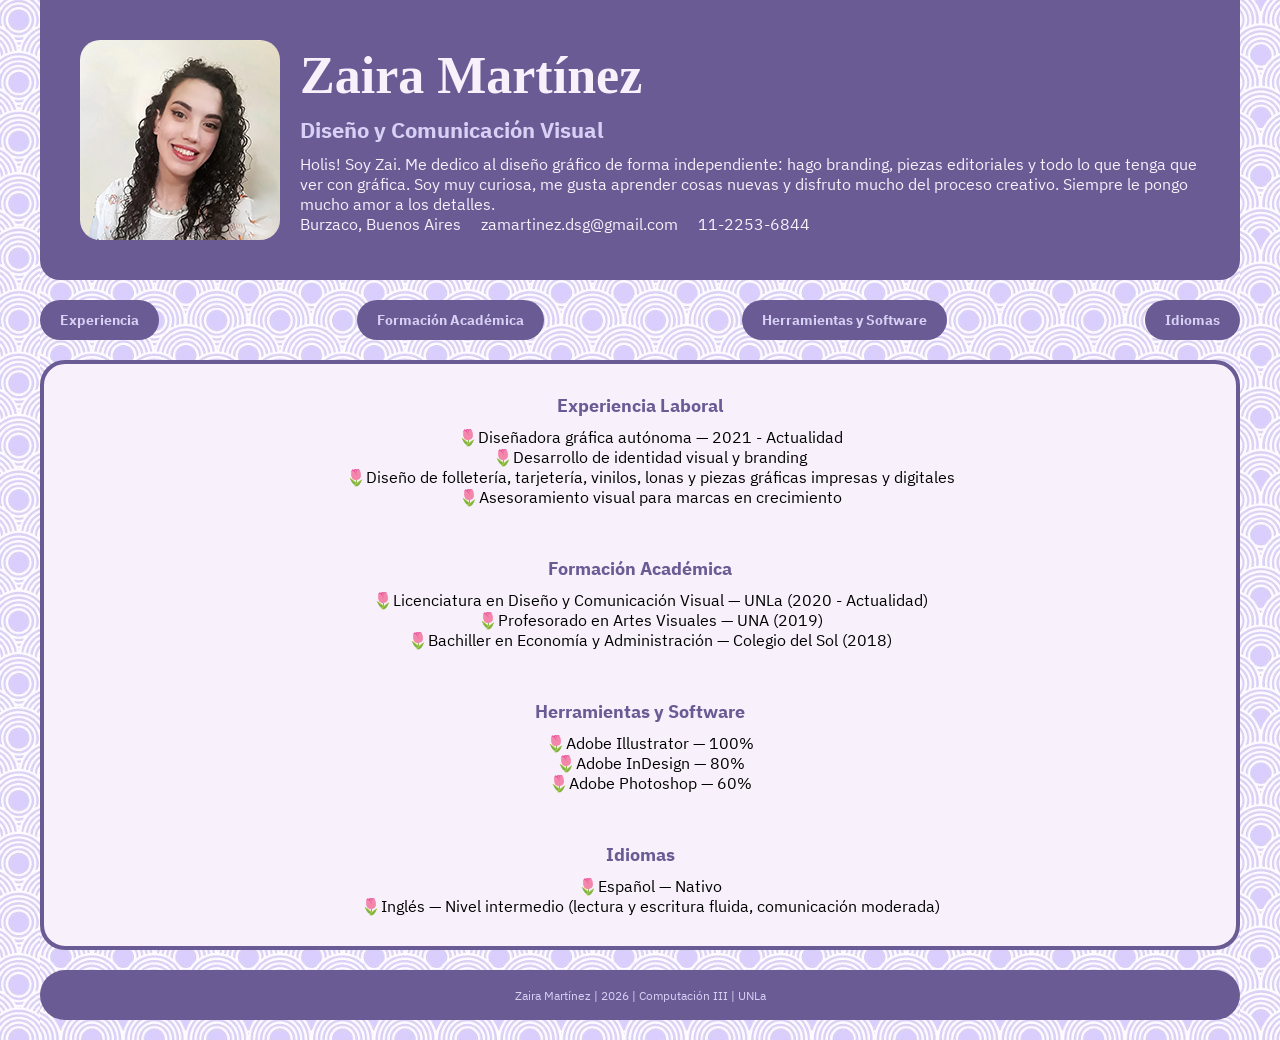
==== index.html @ 2a24c88d "agregué la hoja de estilos y usé flexbox" ====
<!DOCTYPE html>
<html>
    <head>
        <meta charset="utf-8"/>
        <title>Zaira Martínez</title>
        <link href="estilos.css" rel="stylesheet" type="text/css">
    </head>
    <body>
        <header id="cabecera">
            <img src="images/foto-perfil.jpg" alt="Foto de perfil de Zaira" width="200" height="200">
            <div class="info">
                <h1>Zaira Martínez</h1>
                <h2>Diseño y Comunicación Visual</h2>
                <p>Holis! Soy Zai. Me dedico al diseño gráfico de forma independiente: hago branding, piezas editoriales y todo lo que tenga que ver con gráfica. Soy muy curiosa, me gusta aprender cosas nuevas y disfruto mucho del proceso creativo. Siempre le pongo mucho amor a los detalles.</p>
                <ul class="contacto">
                    <li>Burzaco, Buenos Aires</li>
                    <li>zamartinez.dsg@gmail.com</li>
                    <li>11-2253-6844</li>
                </ul>
            </div>
        </header>

        <nav class="botonera">
            <ul>
                <li><a href="#experiencia">Experiencia</a></li>
                <li><a href="#formacion">Formación Académica</a></li>
                <li><a href="#software">Herramientas y Software</a></li>
                <li><a href="#idiomas">Idiomas</a></li>
            </ul>
        </nav>

        <main>
            <section class="principal">
                <section id="experiencia">
                    <h2>Experiencia Laboral</h2>
                    <ul>
                        <li>🌷Diseñadora gráfica autónoma — 2021 - Actualidad</li>
                        <li>🌷Desarrollo de identidad visual y branding</li>
                        <li>🌷Diseño de folletería, tarjetería, vinilos, lonas y piezas gráficas impresas y digitales</li>
                        <li>🌷Asesoramiento visual para marcas en crecimiento</li>
                    </ul>
                </section>
                <section id="formacion">
                    <h2>Formación Académica</h2>
                    <ul>
                        <li>🌷Licenciatura en Diseño y Comunicación Visual — UNLa (2020 - Actualidad)</li>
                        <li>🌷Profesorado en Artes Visuales — UNA (2019)</li>
                        <li>🌷Bachiller en Economía y Administración — Colegio del Sol (2018)</li>
                    </ul>
                </section>
                <section id="software">
                    <h2>Herramientas y Software</h2>
                    <ul>
                        <li>🌷Adobe Illustrator — 100%</li>
                        <li>🌷Adobe InDesign — 80%</li>
                        <li>🌷Adobe Photoshop — 60%</li>
                    </ul>
                </section>
                <section id="idiomas">
                    <h2>Idiomas</h2>
                    <ul>
                        <li>🌷Español — Nativo</li>
                        <li>🌷Inglés — Nivel intermedio (lectura y escritura fluida, comunicación moderada)</li>
                    </ul>
                </section>
            </section>
        </main>

        <footer>
            <h3>Zaira Martínez | 2026 | Computación III | UNLa</h3>
        </footer>
    </body>
</html>
---- estilos.css ----
/* CSS DOCUMENT */
@charset "UTF-8";
* {
    margin: 0px;
    box-sizing: border-box;
}

/* FUENTES */
/* aca tengo una duda de como poner las fuentes. deberia ponerlas asi como las puse? o tendria que hacerlo desde google fonts? */

@font-face {
    font-family: 'IBM Plex-Sans';
    src: url("fonts/IBMPlexSans-Regular.ttf");
    font-weight: 400;
}

@font-face {
    font-family: 'IBM Plex-Sans';
    src: url("fonts/IBMPlexSans-Bold.ttf");
    font-weight: 700;
}

@font-face {
    font-family: 'PlayfairDisplay';
    src: url("fonts/PlayfairDisplay-SemiBold.ttf");
    font-weight: 600;
}

/* FONDO */

body {
    background-color: #D8D0F5;
    background-image: url('images/fondo.jpg');
    background-size: auto;
    background-position: center;
    background-repeat: repeat;
    font-family: 'IBM Plex-Sans', sans-serif;
    display: flex;
    flex-direction: column;
    align-items: center;
}

#cabecera {
    width: 100%;
    max-width: 1200px;
    background-color: #6B5B95;
    color: #F8F0FA;
    display: flex;
    align-items: center;
    justify-content: center;
    gap: 20px;
    padding: 40px;
    border-radius: 0 0 20px 20px;
}

#cabecera img {
    border-radius: 20px;
}

.info h1 {
    font-family: 'PlayfairDisplay', serif;
    font-weight: 600;
    font-size: 52px;
    margin-bottom: 10px;
}

.info h2 {
    font-family: 'IBM Plex-Sans', sans-serif;
    font-weight: 700;
    color: #D8D0F5;
    font-size: 22px;
    margin-bottom: 10px;
}

.contacto {
    display: flex;
    flex-wrap: wrap;
    gap: 20px;
    margin: 0;
    padding-left: 0;
    list-style: none;
}

.contacto li {
    display: flex;
    align-items: center;
    gap: 8px;
    padding: 0;
    border-radius: 20px;
}

/* BOTONERA */

.botonera {
    width: 100%;
    max-width: 1200px;
    min-height: 80px;
    display: flex;
    align-items: center;
    justify-content: center;
}

.botonera ul {
    display: flex;
    align-items: center;
    justify-content: space-between;
    gap: 10px;
    width: 100%;
    list-style: none;
    padding: 0;
    margin: 0;
}

.botonera ul li a {
    display: flex;
    text-align: center;
    align-items: center;
    justify-content: center;
    width: 100%;
    max-width: 1200px;
    height: 40px;
    font-family: 'IBM Plex-Sans', sans-serif;
    font-weight: 700;
    font-size: 14px;
    border-radius: 25px;
    text-decoration: none;
    padding: 0 20px;
    background-color: #6B5B95;
    color: #D8D0F5;
}

/* CONTENIDO GENERAL */

main {
    display: flex;
    width: 100%;
    max-width: 1200px;
    justify-content: center;
}

.principal {
    width: 100%;
    max-width: 1200px;
    display: flex;
    flex-direction: column;
    gap: 30px;
    background-color: #F8F0FA;
    border: 4px solid #6B5B95;
    border-radius: 25px;
    overflow: hidden;
    padding: 20px;
    text-align: center;
}

.principal section {
    background-color: #F8F0FA;
    padding: 10px;
}

h2 {
    font-family: 'IBM Plex-Sans', sans-serif;
    font-weight: 700;
    color: #6B5B95;
    font-size: 18px;
    margin-bottom: 10px;
}

h3 {
    font-family: 'IBM Plex-Sans', sans-serif;
    font-weight: 400;
    color: #D8D0F5;
    font-size: 12px;
}

ul {
    padding-left: 20px;
    list-style: none;
}

/* PIE DE PAGINA */

footer {
    width: 100%;
    max-width: 1200px;
    min-height: 50px;
    background-color: #6B5B95;
    display: flex;
    align-items: center;
    justify-content: center;
    border-radius: 40px;
    margin-top: 20px;
    margin-bottom: 20px;
}
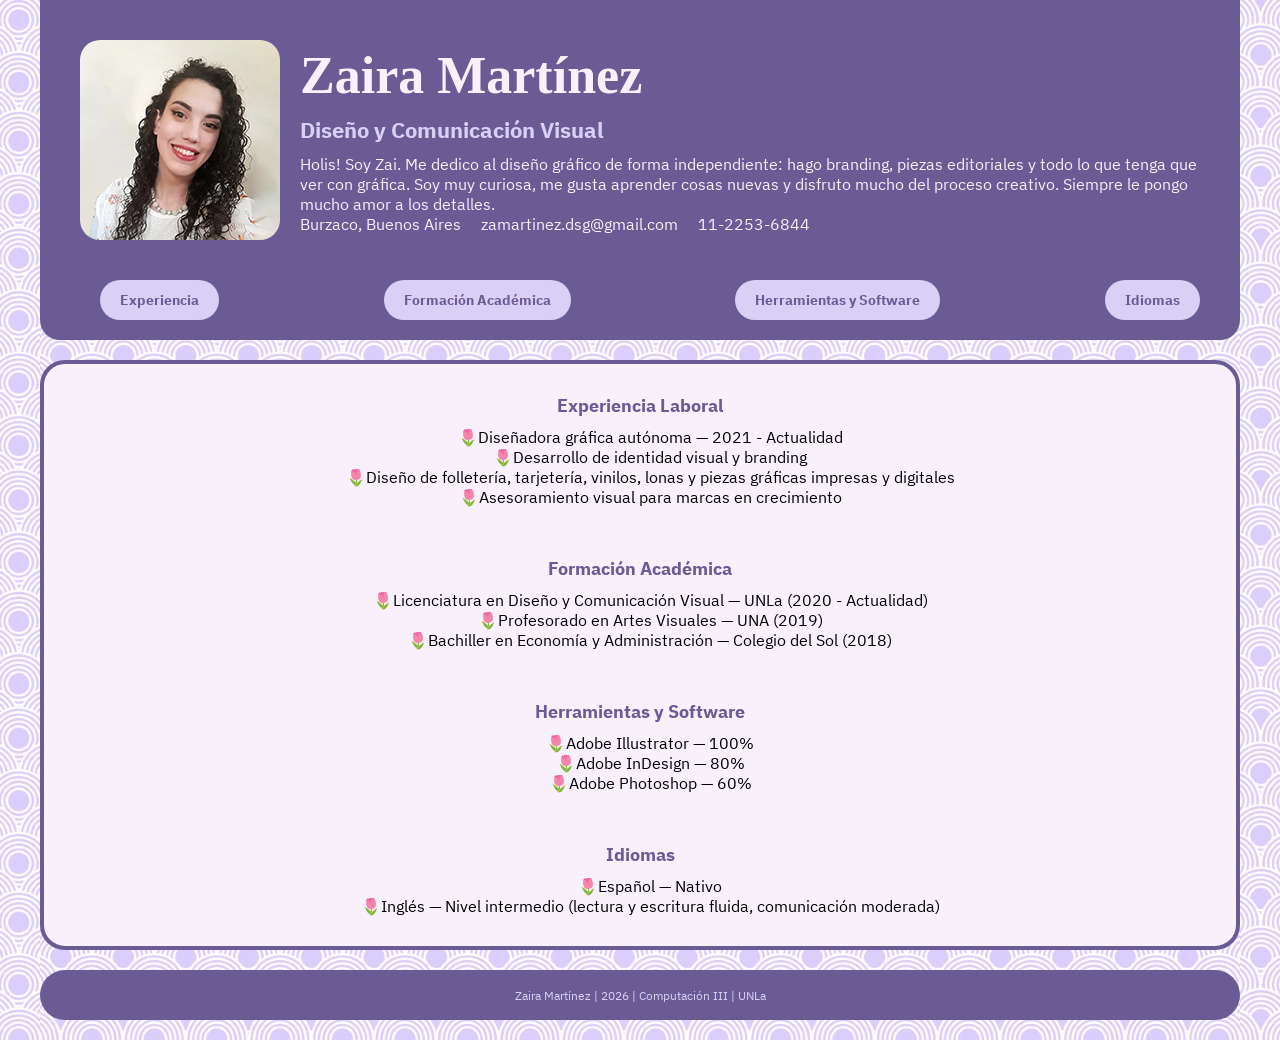
==== commit f5c4e652: "corregi en el html la posicion del nav (adentro del header) y cambie la semantizacion (section - art" ====
--- a/index.html
+++ b/index.html
@@ -17,9 +17,7 @@
                     <li>zamartinez.dsg@gmail.com</li>
                     <li>11-2253-6844</li>
                 </ul>
-            </div>
-        </header>
-
+            </div>      
         <nav class="botonera">
             <ul>
                 <li><a href="#experiencia">Experiencia</a></li>
@@ -28,10 +26,11 @@
                 <li><a href="#idiomas">Idiomas</a></li>
             </ul>
         </nav>
+        </header>
 
         <main>
             <section class="principal">
-                <section id="experiencia">
+                <article id="experiencia">
                     <h2>Experiencia Laboral</h2>
                     <ul>
                         <li>🌷Diseñadora gráfica autónoma — 2021 - Actualidad</li>
@@ -39,30 +38,30 @@
                         <li>🌷Diseño de folletería, tarjetería, vinilos, lonas y piezas gráficas impresas y digitales</li>
                         <li>🌷Asesoramiento visual para marcas en crecimiento</li>
                     </ul>
-                </section>
-                <section id="formacion">
+                </article>
+                <article id="formacion">
                     <h2>Formación Académica</h2>
                     <ul>
                         <li>🌷Licenciatura en Diseño y Comunicación Visual — UNLa (2020 - Actualidad)</li>
                         <li>🌷Profesorado en Artes Visuales — UNA (2019)</li>
                         <li>🌷Bachiller en Economía y Administración — Colegio del Sol (2018)</li>
                     </ul>
-                </section>
-                <section id="software">
+                </article>
+                <article id="software">
                     <h2>Herramientas y Software</h2>
                     <ul>
                         <li>🌷Adobe Illustrator — 100%</li>
                         <li>🌷Adobe InDesign — 80%</li>
                         <li>🌷Adobe Photoshop — 60%</li>
                     </ul>
-                </section>
-                <section id="idiomas">
+                </article>
+                <article id="idiomas">
                     <h2>Idiomas</h2>
                     <ul>
                         <li>🌷Español — Nativo</li>
                         <li>🌷Inglés — Nivel intermedio (lectura y escritura fluida, comunicación moderada)</li>
                     </ul>
-                </section>
+                </article>
             </section>
         </main>
 
--- a/estilos.css
+++ b/estilos.css
@@ -1,30 +1,33 @@
 /* CSS DOCUMENT */
+
 @charset "UTF-8";
 * {
     margin: 0px;
+    padding: 0px;
     box-sizing: border-box;
 }
 
+
 /* FUENTES */
-/* aca tengo una duda de como poner las fuentes. deberia ponerlas asi como las puse? o tendria que hacerlo desde google fonts? */
 
 @font-face {
     font-family: 'IBM Plex-Sans';
-    src: url("fonts/IBMPlexSans-Regular.ttf");
+    src: url("fonts/IBMPlexSans-Regular.ttf") format("truetype");
     font-weight: 400;
 }
 
 @font-face {
     font-family: 'IBM Plex-Sans';
-    src: url("fonts/IBMPlexSans-Bold.ttf");
+    src: url("fonts/IBMPlexSans-Bold.ttf") format("truetype");
     font-weight: 700;
 }
 
 @font-face {
     font-family: 'PlayfairDisplay';
-    src: url("fonts/PlayfairDisplay-SemiBold.ttf");
+    src: url("fonts/PlayfairDisplay-SemiBold.ttf") format("truetype");
     font-weight: 600;
 }
+
 
 /* FONDO */
 
@@ -46,15 +49,21 @@
     background-color: #6B5B95;
     color: #F8F0FA;
     display: flex;
+    flex-wrap: wrap;
     align-items: center;
     justify-content: center;
     gap: 20px;
-    padding: 40px;
+    padding: 40px 40px 10px 40px;
     border-radius: 0 0 20px 20px;
 }
 
 #cabecera img {
     border-radius: 20px;
+}
+
+.info {
+    flex: 1;
+    min-width: 280px;
 }
 
 .info h1 {
@@ -65,7 +74,6 @@
 }
 
 .info h2 {
-    font-family: 'IBM Plex-Sans', sans-serif;
     font-weight: 700;
     color: #D8D0F5;
     font-size: 22px;
@@ -76,28 +84,29 @@
     display: flex;
     flex-wrap: wrap;
     gap: 20px;
+    list-style: none;
+    width: 100%;
+    padding: 0;
     margin: 0;
-    padding-left: 0;
-    list-style: none;
+    /* aca tuve que volver a repetir padding: 0; margin: 0; porque sino toda la lista arrancaba con una pequena sangria, y no quedaba alineado a la izquierda como el parrafo anterior. no se si asi estara bien resuelto */
 }
 
 .contacto li {
     display: flex;
     align-items: center;
     gap: 8px;
-    padding: 0;
-    border-radius: 20px;
 }
+
 
 /* BOTONERA */
 
 .botonera {
-    width: 100%;
-    max-width: 1200px;
-    min-height: 80px;
+    flex-basis: 100%;
+    min-height: 60px;
     display: flex;
     align-items: center;
     justify-content: center;
+    margin-top: 10px;
 }
 
 .botonera ul {
@@ -107,27 +116,23 @@
     gap: 10px;
     width: 100%;
     list-style: none;
-    padding: 0;
-    margin: 0;
 }
 
 .botonera ul li a {
     display: flex;
-    text-align: center;
     align-items: center;
     justify-content: center;
     width: 100%;
-    max-width: 1200px;
     height: 40px;
-    font-family: 'IBM Plex-Sans', sans-serif;
     font-weight: 700;
     font-size: 14px;
     border-radius: 25px;
     text-decoration: none;
     padding: 0 20px;
-    background-color: #6B5B95;
-    color: #D8D0F5;
+    background-color: #D8D0F5;
+    color: #6B5B95;
 }
+
 
 /* CONTENIDO GENERAL */
 
@@ -136,6 +141,7 @@
     width: 100%;
     max-width: 1200px;
     justify-content: center;
+    margin-top: 20px;
 }
 
 .principal {
@@ -152,13 +158,12 @@
     text-align: center;
 }
 
-.principal section {
+.principal article {
     background-color: #F8F0FA;
     padding: 10px;
 }
 
 h2 {
-    font-family: 'IBM Plex-Sans', sans-serif;
     font-weight: 700;
     color: #6B5B95;
     font-size: 18px;
@@ -166,7 +171,6 @@
 }
 
 h3 {
-    font-family: 'IBM Plex-Sans', sans-serif;
     font-weight: 400;
     color: #D8D0F5;
     font-size: 12px;
@@ -176,6 +180,7 @@
     padding-left: 20px;
     list-style: none;
 }
+
 
 /* PIE DE PAGINA */
 
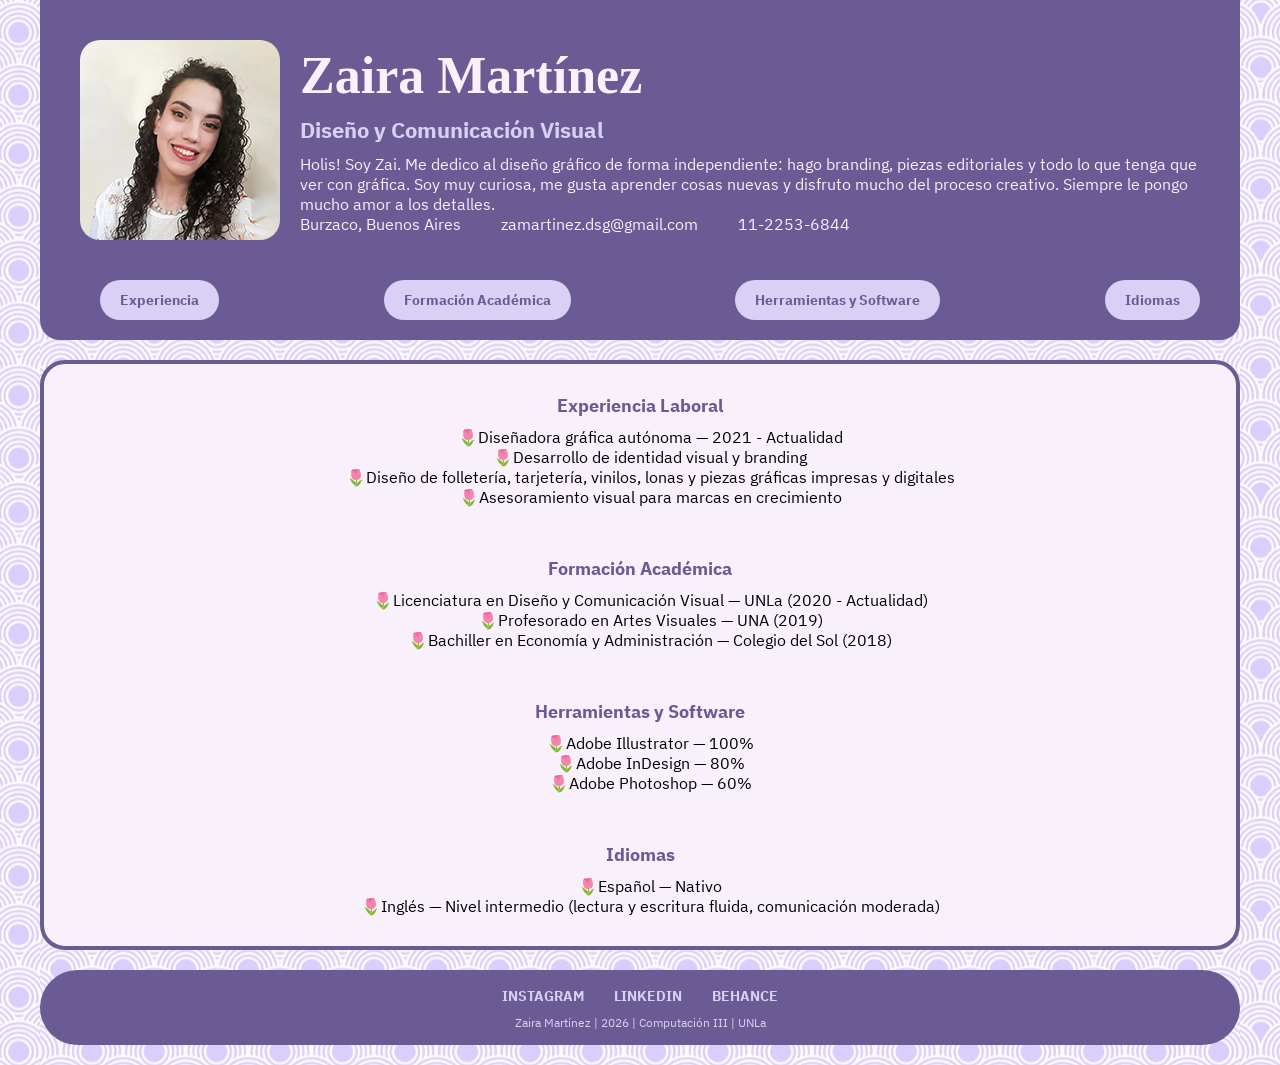
==== commit 5110680d: "agregue redes en el footer" ====
--- a/index.html
+++ b/index.html
@@ -66,6 +66,11 @@
         </main>
 
         <footer>
+            <ul class="redes">
+                <li><a href="https://www.instagram.com/zai.martz/" target="_blank">INSTAGRAM</a></li>
+                <li><a href="https://www.linkedin.com/in/zaira-martz" target="_blank">LINKEDIN</a></li>
+                <li><a href="https://www.behance.net/zairamartnez1" target="_blank">BEHANCE</a></li>
+            </ul>
             <h3>Zaira Martínez | 2026 | Computación III | UNLa</h3>
         </footer>
     </body>
--- a/estilos.css
+++ b/estilos.css
@@ -83,7 +83,7 @@
 .contacto {
     display: flex;
     flex-wrap: wrap;
-    gap: 20px;
+    gap: 40px;
     list-style: none;
     width: 100%;
     padding: 0;
@@ -187,12 +187,30 @@
 footer {
     width: 100%;
     max-width: 1200px;
-    min-height: 50px;
+    min-height: 8%;
     background-color: #6B5B95;
     display: flex;
-    align-items: center;
-    justify-content: center;
+    flex-direction: column;
+    align-items: center;
+    justify-content: center;
+    gap: 10px;
     border-radius: 40px;
     margin-top: 20px;
     margin-bottom: 20px;
+    padding: 15px 0;
+}
+
+footer .redes {
+    display: flex;
+    gap: 30px;
+    list-style: none;
+    margin: 0;
+    padding: 0;
+}
+
+footer .redes a {
+    text-decoration: none;
+    color: #D8D0F5;
+    font-weight: 700;
+    font-size: 14px;
 }
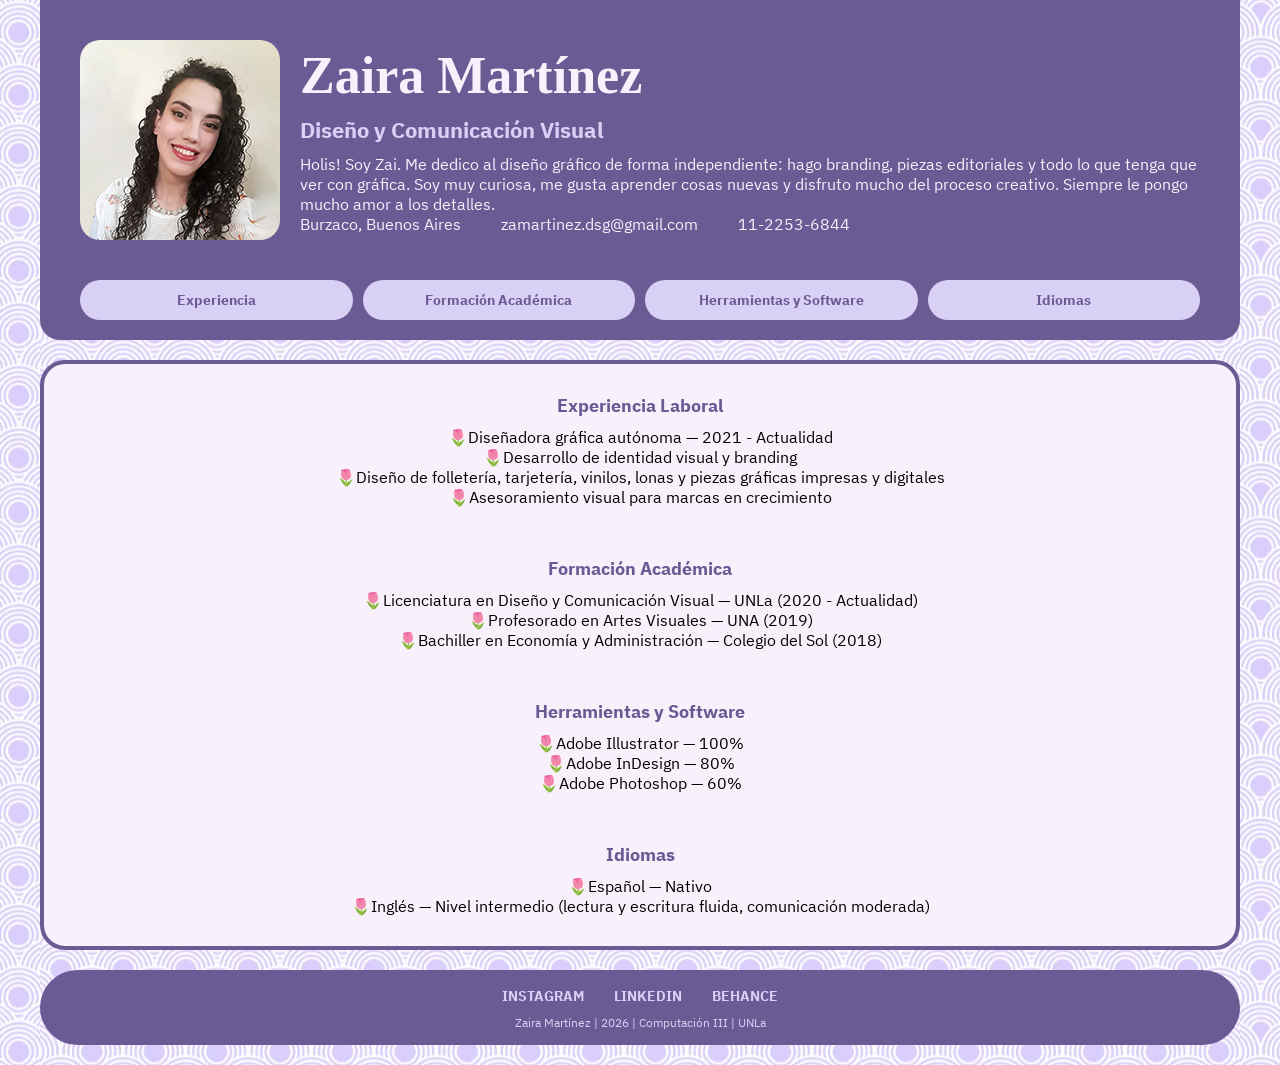
==== commit fdd1edc0: "corregí el padding, simplifiqué el nav, borré el color de fondo repetido y limpié el footer" ====
--- a/index.html
+++ b/index.html
@@ -19,12 +19,10 @@
                 </ul>
             </div>      
         <nav class="botonera">
-            <ul>
-                <li><a href="#experiencia">Experiencia</a></li>
-                <li><a href="#formacion">Formación Académica</a></li>
-                <li><a href="#software">Herramientas y Software</a></li>
-                <li><a href="#idiomas">Idiomas</a></li>
-            </ul>
+                <a href="#experiencia">Experiencia</a>
+                <a href="#formacion">Formación Académica</a>
+                <a href="#software">Herramientas y Software</a>
+                <a href="#idiomas">Idiomas</a>
         </nav>
         </header>
 
--- a/estilos.css
+++ b/estilos.css
@@ -86,9 +86,6 @@
     gap: 40px;
     list-style: none;
     width: 100%;
-    padding: 0;
-    margin: 0;
-    /* aca tuve que volver a repetir padding: 0; margin: 0; porque sino toda la lista arrancaba con una pequena sangria, y no quedaba alineado a la izquierda como el parrafo anterior. no se si asi estara bien resuelto */
 }
 
 .contacto li {
@@ -106,19 +103,12 @@
     display: flex;
     align-items: center;
     justify-content: center;
+    gap: 10px;
+    width: 100%;
     margin-top: 10px;
 }
 
-.botonera ul {
-    display: flex;
-    align-items: center;
-    justify-content: space-between;
-    gap: 10px;
-    width: 100%;
-    list-style: none;
-}
-
-.botonera ul li a {
+.botonera a {
     display: flex;
     align-items: center;
     justify-content: center;
@@ -128,7 +118,7 @@
     font-size: 14px;
     border-radius: 25px;
     text-decoration: none;
-    padding: 0 20px;
+    padding: 0px 20px;
     background-color: #D8D0F5;
     color: #6B5B95;
 }
@@ -159,7 +149,6 @@
 }
 
 .principal article {
-    background-color: #F8F0FA;
     padding: 10px;
 }
 
@@ -176,8 +165,7 @@
     font-size: 12px;
 }
 
-ul {
-    padding-left: 20px;
+.principal article ul {
     list-style: none;
 }
 
@@ -200,7 +188,7 @@
     padding: 15px 0;
 }
 
-footer .redes {
+.redes {
     display: flex;
     gap: 30px;
     list-style: none;
@@ -208,7 +196,7 @@
     padding: 0;
 }
 
-footer .redes a {
+.redes a {
     text-decoration: none;
     color: #D8D0F5;
     font-weight: 700;
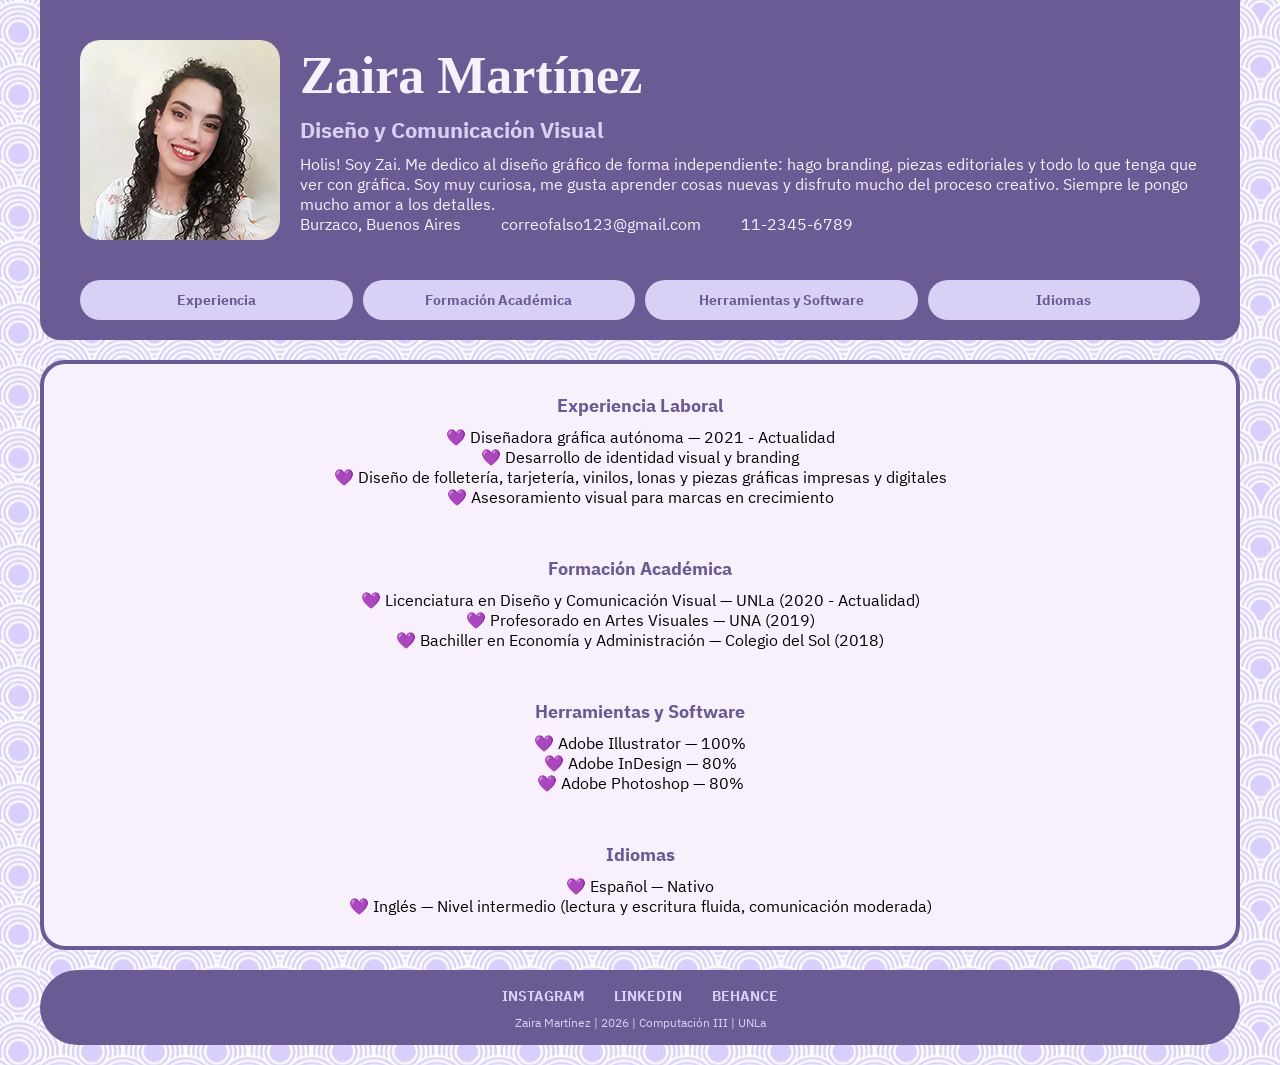
==== commit 1595ff91: "agregue el favicon" ====
--- a/index.html
+++ b/index.html
@@ -4,7 +4,9 @@
         <meta charset="utf-8"/>
         <title>Zaira Martínez</title>
         <link href="estilos.css" rel="stylesheet" type="text/css">
+        <link rel="icon" type="image/x-icon" href="images/iconiposa.ico">
     </head>
+
     <body>
         <header id="cabecera">
             <img src="images/foto-perfil.jpg" alt="Foto de perfil de Zaira" width="200" height="200">
@@ -14,8 +16,8 @@
                 <p>Holis! Soy Zai. Me dedico al diseño gráfico de forma independiente: hago branding, piezas editoriales y todo lo que tenga que ver con gráfica. Soy muy curiosa, me gusta aprender cosas nuevas y disfruto mucho del proceso creativo. Siempre le pongo mucho amor a los detalles.</p>
                 <ul class="contacto">
                     <li>Burzaco, Buenos Aires</li>
-                    <li>zamartinez.dsg@gmail.com</li>
-                    <li>11-2253-6844</li>
+                    <li>correofalso123@gmail.com</li>
+                    <li>11-2345-6789</li>
                 </ul>
             </div>      
         <nav class="botonera">
@@ -31,33 +33,33 @@
                 <article id="experiencia">
                     <h2>Experiencia Laboral</h2>
                     <ul>
-                        <li>🌷Diseñadora gráfica autónoma — 2021 - Actualidad</li>
-                        <li>🌷Desarrollo de identidad visual y branding</li>
-                        <li>🌷Diseño de folletería, tarjetería, vinilos, lonas y piezas gráficas impresas y digitales</li>
-                        <li>🌷Asesoramiento visual para marcas en crecimiento</li>
+                        <li>​💜 Diseñadora gráfica autónoma — 2021 - Actualidad</li>
+                        <li>​💜​​ Desarrollo de identidad visual y branding</li>
+                        <li>​💜 Diseño de folletería, tarjetería, vinilos, lonas y piezas gráficas impresas y digitales</li>
+                        <li>​💜 Asesoramiento visual para marcas en crecimiento</li>
                     </ul>
                 </article>
                 <article id="formacion">
                     <h2>Formación Académica</h2>
                     <ul>
-                        <li>🌷Licenciatura en Diseño y Comunicación Visual — UNLa (2020 - Actualidad)</li>
-                        <li>🌷Profesorado en Artes Visuales — UNA (2019)</li>
-                        <li>🌷Bachiller en Economía y Administración — Colegio del Sol (2018)</li>
+                        <li>​💜 Licenciatura en Diseño y Comunicación Visual — UNLa (2020 - Actualidad)</li>
+                        <li>​💜 Profesorado en Artes Visuales — UNA (2019)</li>
+                        <li>💜 Bachiller en Economía y Administración — Colegio del Sol (2018)</li>
                     </ul>
                 </article>
                 <article id="software">
                     <h2>Herramientas y Software</h2>
                     <ul>
-                        <li>🌷Adobe Illustrator — 100%</li>
-                        <li>🌷Adobe InDesign — 80%</li>
-                        <li>🌷Adobe Photoshop — 60%</li>
+                        <li>​💜​ Adobe Illustrator — 100%</li>
+                        <li>​💜​ Adobe InDesign — 80%</li>
+                        <li>​💜 Adobe Photoshop — 80%</li>
                     </ul>
                 </article>
                 <article id="idiomas">
                     <h2>Idiomas</h2>
                     <ul>
-                        <li>🌷Español — Nativo</li>
-                        <li>🌷Inglés — Nivel intermedio (lectura y escritura fluida, comunicación moderada)</li>
+                        <li>​💜​​ Español — Nativo</li>
+                        <li>​💜​ Inglés — Nivel intermedio (lectura y escritura fluida, comunicación moderada)</li>
                     </ul>
                 </article>
             </section>
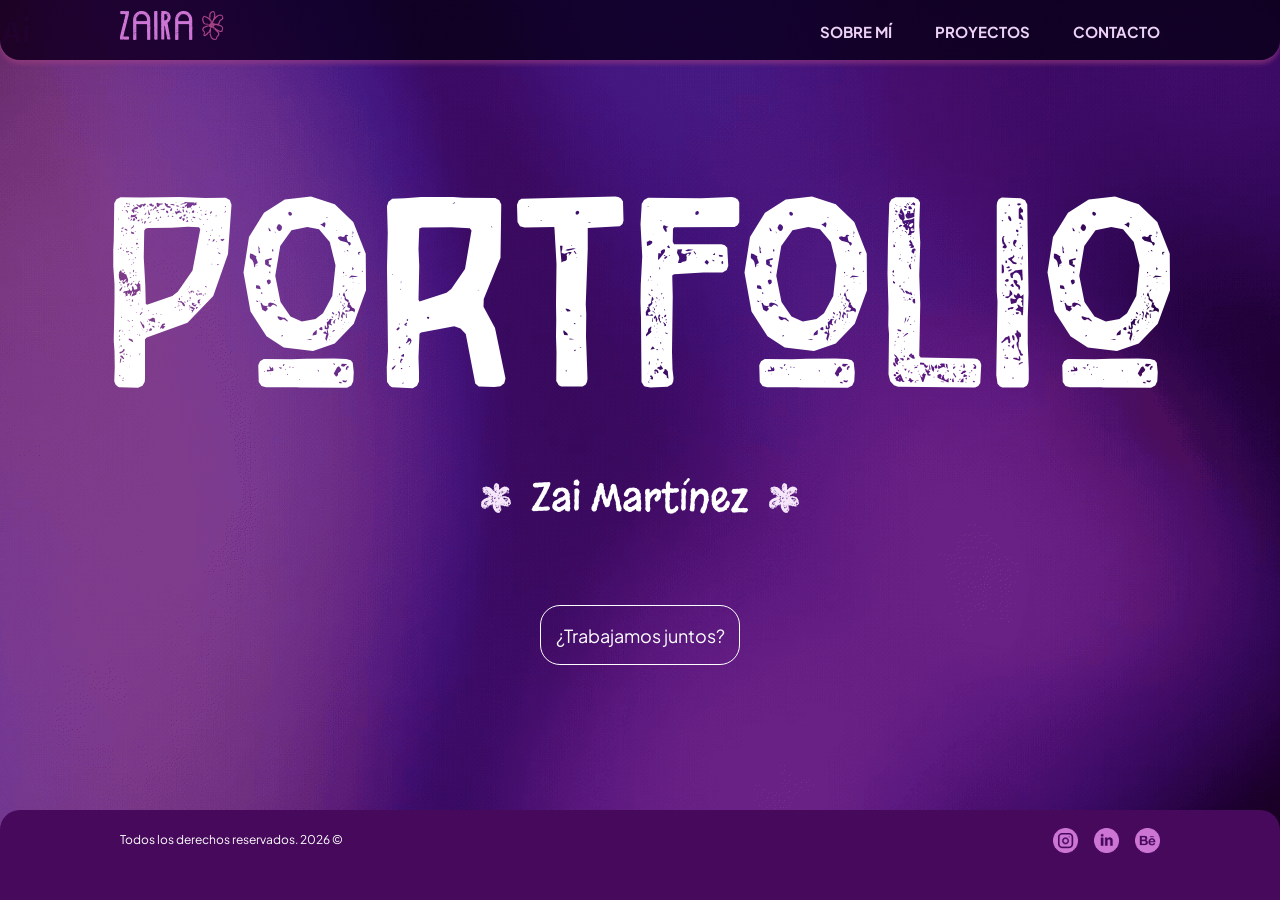
==== commit 98f4f362: "actualizacion de archivos para el tp3. pagina index y proyectos completada, pagina contacto incomple" ====
--- a/index.html
+++ b/index.html
@@ -2,76 +2,47 @@
 <html>
     <head>
         <meta charset="utf-8"/>
-        <title>Zaira Martínez</title>
+        <meta name="viewport" content="width=device-width, initial-scale=1.0">
+        <title>Zai Martínez</title>
         <link href="estilos.css" rel="stylesheet" type="text/css">
         <link rel="icon" type="image/x-icon" href="images/iconiposa.ico">
     </head>
 
     <body>
-        <header id="cabecera">
-            <img src="images/foto-perfil.jpg" alt="Foto de perfil de Zaira" width="200" height="200">
-            <div class="info">
-                <h1>Zaira Martínez</h1>
-                <h2>Diseño y Comunicación Visual</h2>
-                <p>Holis! Soy Zai. Me dedico al diseño gráfico de forma independiente: hago branding, piezas editoriales y todo lo que tenga que ver con gráfica. Soy muy curiosa, me gusta aprender cosas nuevas y disfruto mucho del proceso creativo. Siempre le pongo mucho amor a los detalles.</p>
-                <ul class="contacto">
-                    <li>Burzaco, Buenos Aires</li>
-                    <li>correofalso123@gmail.com</li>
-                    <li>11-2345-6789</li>
-                </ul>
-            </div>      
-        <nav class="botonera">
-                <a href="#experiencia">Experiencia</a>
-                <a href="#formacion">Formación Académica</a>
-                <a href="#software">Herramientas y Software</a>
-                <a href="#idiomas">Idiomas</a>
-        </nav>
+        <header>
+            <a href="index.html" class="logo"> <img src="images/logo-header.png" alt="Zaira"></a>
+
+             <nav>
+                <a href="sobre-mi.html">Sobre mí</a>
+                <a href="proyectos.html">Proyectos</a>
+                <a href="contacto.html">Contacto</a>
+            </nav>
         </header>
 
-        <main>
-            <section class="principal">
-                <article id="experiencia">
-                    <h2>Experiencia Laboral</h2>
-                    <ul>
-                        <li>​💜 Diseñadora gráfica autónoma — 2021 - Actualidad</li>
-                        <li>​💜​​ Desarrollo de identidad visual y branding</li>
-                        <li>​💜 Diseño de folletería, tarjetería, vinilos, lonas y piezas gráficas impresas y digitales</li>
-                        <li>​💜 Asesoramiento visual para marcas en crecimiento</li>
-                    </ul>
-                </article>
-                <article id="formacion">
-                    <h2>Formación Académica</h2>
-                    <ul>
-                        <li>​💜 Licenciatura en Diseño y Comunicación Visual — UNLa (2020 - Actualidad)</li>
-                        <li>​💜 Profesorado en Artes Visuales — UNA (2019)</li>
-                        <li>💜 Bachiller en Economía y Administración — Colegio del Sol (2018)</li>
-                    </ul>
-                </article>
-                <article id="software">
-                    <h2>Herramientas y Software</h2>
-                    <ul>
-                        <li>​💜​ Adobe Illustrator — 100%</li>
-                        <li>​💜​ Adobe InDesign — 80%</li>
-                        <li>​💜 Adobe Photoshop — 80%</li>
-                    </ul>
-                </article>
-                <article id="idiomas">
-                    <h2>Idiomas</h2>
-                    <ul>
-                        <li>​💜​​ Español — Nativo</li>
-                        <li>​💜​ Inglés — Nivel intermedio (lectura y escritura fluida, comunicación moderada)</li>
-                    </ul>
-                </article>
-            </section>
+        <main class="hero" id="inicio">
+            <h1>Portfolio</h1>
+            <h2>
+                <img src="images/flor.svg" alt="" class="flor-decorativa">
+                Zai Martínez
+                <img src="images/flor.svg" alt="" class="flor-decorativa">
+            </h2>
+            <a href="#contacto" class="boton">¿Trabajamos juntos?</a>
         </main>
 
-        <footer>
-            <ul class="redes">
-                <li><a href="https://www.instagram.com/zai.martz/" target="_blank">INSTAGRAM</a></li>
-                <li><a href="https://www.linkedin.com/in/zaira-martz" target="_blank">LINKEDIN</a></li>
-                <li><a href="https://www.behance.net/zairamartnez1" target="_blank">BEHANCE</a></li>
-            </ul>
-            <h3>Zaira Martínez | 2026 | Computación III | UNLa</h3>
-        </footer>
+    <footer class="footer">
+        <p class="copyright">Todos los derechos reservados. 2026 ©</p>
+        <div class="social-links">
+            <a href="https://www.instagram.com/zai.martz/" target="_blank" rel="noopener noreferrer" aria-label="Instagram">
+                <img src="images/instagram.png" alt="Instagram">
+            </a>
+            <a href="https://www.linkedin.com/in/zaira-martz" target="_blank" rel="noopener noreferrer" aria-label="LinkedIn">
+                <img src="images/linkedin.png" alt="LinkedIn">
+            </a>
+            <a href="https://www.behance.net/zairamartnez1" target="_blank" rel="noopener noreferrer" aria-label="Behance">
+                <img src="images/behance.png" alt="Behance">
+            </a>
+        </div>
+    </footer>
+
     </body>
 </html>
--- a/estilos.css
+++ b/estilos.css
@@ -1,204 +1,594 @@
-/* CSS DOCUMENT */
-
-@charset "UTF-8";
+/* FUENTES */
+
+@font-face {
+  font-family: "CS Lempo Stamp Demo";
+  src: url("fonts/CSLempo-Stamp-Regular.otf") format("opentype");
+  font-weight: normal;
+  font-style: normal;
+  font-display: swap;
+}
+
+@font-face {
+  font-family: "Margarine";
+  src: url("fonts/Margarine-Regular.ttf") format("truetype");
+  font-weight: normal;
+  font-style: normal;
+  font-display: swap;
+}
+
+@font-face {
+  font-family: "Plus Jakarta Sans";
+  src: url("fonts/PlusJakartaSans-Regular.ttf") format("truetype");
+  font-weight: 400;
+  font-style: normal;
+  font-display: swap;
+}
+
+@font-face {
+  font-family: "Plus Jakarta Sans";
+  src: url("fonts/PlusJakartaSans-Bold.ttf") format("truetype");
+  font-weight: 700;
+  font-style: normal;
+  font-display: swap;
+}
+
+/* GENERAL */
 * {
-    margin: 0px;
-    padding: 0px;
-    box-sizing: border-box;
-}
-
-
-/* FUENTES */
-
-@font-face {
-    font-family: 'IBM Plex-Sans';
-    src: url("fonts/IBMPlexSans-Regular.ttf") format("truetype");
-    font-weight: 400;
-}
-
-@font-face {
-    font-family: 'IBM Plex-Sans';
-    src: url("fonts/IBMPlexSans-Bold.ttf") format("truetype");
-    font-weight: 700;
-}
-
-@font-face {
-    font-family: 'PlayfairDisplay';
-    src: url("fonts/PlayfairDisplay-SemiBold.ttf") format("truetype");
-    font-weight: 600;
-}
-
-
-/* FONDO */
+  box-sizing: border-box;
+  margin: 0;
+  padding: 0;
+}
 
 body {
-    background-color: #D8D0F5;
-    background-image: url('images/fondo.jpg');
-    background-size: auto;
-    background-position: center;
-    background-repeat: repeat;
-    font-family: 'IBM Plex-Sans', sans-serif;
-    display: flex;
+  font-family: "Plus Jakarta Sans", sans-serif;
+  font-size: 20px;
+  line-height: 35px;
+  color: #ffffff;
+  background-color: #46095B;
+  background-image: url("images/background.gif");
+  background-size: cover;
+  background-position: center;
+  background-repeat: no-repeat;
+}
+
+a {
+  color: #ffffff;
+  text-decoration: none;
+}
+
+/* TIPOS */
+h1 {
+  font-family: "CS Lempo Stamp Demo", sans-serif;
+  font-weight: normal;
+  font-size: 250px;
+  line-height: 250px;
+  text-transform: uppercase;
+}
+
+h2 {
+  font-family: "Margarine", sans-serif;
+  font-weight: normal;
+  font-size: 40px;
+}
+
+h3 {
+  font-family: "Margarine", sans-serif;
+  font-weight: normal;
+  font-size: 24px;
+}
+
+h4 {
+  font-family: "Plus Jakarta Sans", sans-serif;
+  font-weight: 800;
+  font-size: 20px;
+  line-height: 35px;
+}
+
+p {
+  font-family: "Plus Jakarta Sans", sans-serif;
+  font-weight: 400;
+  font-size: 18px;
+  line-height: 35px;
+}
+
+/* HEADER GENERAL */
+
+header {
+  position: relative;
+  height: 60px;
+  padding: 0 120px;
+  display: flex;
+  justify-content: space-between;
+  align-items: center;
+  border-radius: 0 0 20px 20px;
+  box-shadow: 0 4px 4px rgba(167, 65, 132, 0.5);
+  overflow: hidden;
+}
+
+header::before {
+  content: '';
+  position: absolute;
+  top: 0;
+  left: 0;
+  width: 100%;
+  height: 100%;
+  background-color: #46095B;
+  mix-blend-mode: multiply;
+  z-index: 10;
+}
+
+header > * {
+  position: relative;
+  z-index: 20;
+}
+
+nav a {
+display: inline-block;
+  margin-left: 40px;
+  padding-bottom: 3px;
+  font-family: "Plus Jakarta Sans", sans-serif;
+  font-weight: 700;
+  font-size: 15px;
+  line-height: 20px;
+  letter-spacing: 10%;
+  text-transform: uppercase;
+  color: #ECD2F5;
+  text-decoration: none;
+  border-bottom: 3px solid transparent;
+  transition: border-color 0.3s ease;
+}
+
+nav a:hover {
+  border-bottom: 3px solid #A74184;
+}
+
+/* FOOTER GENERAL*/
+
+footer {
+  height: 60px;
+  padding: 0 120px;
+  display: flex;
+  justify-content: space-between;
+  align-items: center;
+  background-color: #46095B;
+  border-radius: 20px 20px 0 0;
+}
+
+footer p {
+  font-size: 12px;
+  line-height: 20px;
+}
+
+.social-links {
+  display: flex;
+  align-items: center;
+}
+
+.social-links a {
+  margin-left: 16px;
+  display: flex;
+  align-items: center;
+}
+
+.social-links img {
+  width: 25px;
+  height: 25px;
+  transition: transform 0.3s ease;
+}
+
+.social-links a:hover img {
+  transform: scale(1.3);
+}
+
+/* MAIN INDEX*/
+
+main {
+  min-height: 750px;
+  padding-top: 130px;
+  text-align: center;
+}
+
+main h2 {
+  margin-top: 40px;
+  display: flex;
+  justify-content: center;
+  align-items: center;
+  gap: 20px;
+}
+
+.flor-decorativa {
+  width: 30px;
+  height: 30px;
+}
+
+.boton {
+display: inline-flex;
+  justify-content: center;
+  align-items: center;
+  width: 200px;
+  height: 60px;
+  font-family: "Plus Jakarta Sans", sans-serif;
+  font-size: 18px;
+  color: #ffffff;
+  text-decoration: none;
+  margin-top: 90px;
+  border: 1px solid #ffffff;
+  border-radius: 20px;
+  background-color: transparent;
+}
+
+.boton:hover {
+  background-color: rgba(226, 53, 212, 0.3);
+  border-color: #F5E6FA;
+  color: #ffffff;
+}
+
+/* PROYECTOS */
+.pagina-proyectos main {
+  padding-top: 0;
+}
+            /* no puedo encontrar la forma de hacer que este header tenga el efecto de multiplicar que tiene el figma :( */
+.pagina-proyectos header {
+  position: sticky;
+  top: 0;
+  left: 0;
+  width: 100%;
+  z-index: 100;
+  height: 60px;
+  padding: 0 120px;
+  display: flex;
+  justify-content: space-between;
+  align-items: center;
+  border-radius: 0 0 20px 20px;
+  box-shadow: 0 4px 4px rgba(167, 65, 132, 0.5);
+  overflow: hidden;
+}
+
+.pagina-proyectos header::before {
+  content: '';
+  position: absolute;
+  top: 0;
+  left: 0;
+  width: 100%;
+  height: 100%;
+  background-color: #46095B;
+  mix-blend-mode: multiply;
+  z-index: 10;
+}
+
+.pagina-proyectos header > * {
+  position: relative;
+  z-index: 20;
+}
+
+/* banner */
+.pagina-proyectos .banner-proyectos {
+  position: relative;
+  display: grid;
+  grid-template-columns: 1fr;
+  width: 100%;
+  margin: 0;
+  padding: 0;
+  overflow: hidden;
+}
+
+.pagina-proyectos .banner-proyectos .img-banner {
+  grid-area: 1 / 1;
+  display: block;
+  width: 100%;
+  height: auto;
+  margin: 0;
+  padding: 0;
+  object-fit: cover;
+  z-index: 0;
+}
+
+.pagina-proyectos .banner-contenido {
+  grid-area: 1 / 1;
+  align-self: center;
+  justify-self: center;
+  position: relative;
+  z-index: 2;
+  width: 100%;
+  padding: 20px;
+  text-align: center;
+}
+
+.pagina-proyectos .banner-proyectos h2 {
+  margin: 0 0 15px;
+  display: block;
+  font-size: 40px;
+  color: #FFFFFF;
+}
+
+.pagina-proyectos .flores-separador {
+  display: flex;
+  flex-direction: column;
+  gap: 20px;
+  align-items: center;
+}
+
+.pagina-proyectos .flores-separador img {
+  width: 18px;
+  height: 18px;
+}
+
+/* seccion carruseles */
+.contenedor-proyectos {
+  background-color: #F5E6FA; 
+  padding: 60px 40px;
+}
+
+.grid-proyectos {
+  max-width: 1200px;
+  margin: 0 auto;
+  display: grid;
+  grid-template-columns: repeat(2, 1fr); 
+  gap: 50px 40px; 
+}
+
+/* carruseles */
+.card-proyecto {
+  display: flex;
+  flex-direction: column;
+  text-align: left;
+}
+
+.carrusel-img {
+  position: relative;
+  width: 100%;
+  height: 350px;
+  border-radius: 115px 20px 20px 20px;
+  overflow: hidden;
+  margin-bottom: 20px;
+}
+
+.carrusel-track {
+  display: flex;
+  width: 100%;
+  height: 100%;
+  transition: transform 0.4s ease-in-out;
+}
+
+.carrusel-item {
+  min-width: 100%;
+  width: 100%;
+  height: 100%;
+  object-fit: cover;
+  display: block;
+}
+
+.carrusel-img .arrow {
+  position: absolute;
+  top: 50%;
+  transform: translateY(-50%);
+  width: 30px;
+  height: 30px;
+  border-radius: 50%;
+  background-color: rgba(255, 255, 255, 0.8);
+  border: none;
+  cursor: pointer;
+  display: flex;
+  align-items: center;
+  justify-content: center;
+  z-index: 10;
+  transition: transform 0.2s ease, background-color 0.2s ease;
+}
+
+.carrusel-img .arrow:hover {
+  background-color: #FFFFFF;
+  transform: translateY(-50%) scale(1.1);
+}
+
+.carrusel-img .arrow.left {
+  left: 15px;
+}
+
+.carrusel-img .arrow.right {
+  right: 15px;
+}
+
+.card-proyecto h3 {
+  font-size: 20px;
+  margin-bottom: 5px;
+}
+
+.card-proyecto h3 a,
+.card-proyecto h3 a:link,
+.card-proyecto h3 a:visited {
+  color: #46095B;
+  text-decoration: none;
+  transition: color 0.3s ease;
+  display: inline-block;
+}
+
+.card-proyecto h3 a:hover {
+  color: #CC75D4;
+}
+
+.card-proyecto .categoria {
+  font-size: 14px;
+  color: #A74184;
+  margin-bottom: 10px;
+  font-weight: 800;
+}
+
+.card-proyecto .descripcion {
+  font-size: 14px;
+  color: #46095B;
+  line-height: 1.4;
+}
+
+/* CONTACTO */
+/* --- PÁGINA DE CONTACTO --- */
+body.pagina-contacto {
+  background-color: #F5E6FA;
+  margin: 0;
+}
+
+.contacto-main {
+  display: flex;
+  justify-content: center;
+  align-items: stretch;
+  gap: 40px;
+  width: 100%;
+  max-width: 1200px;
+  margin: 0 auto;
+  padding: 60px 40px;
+  min-height: calc(100vh - 140px);
+  box-sizing: border-box;
+}
+
+/* --- SECCIÓN: VIDEO --- */
+.contacto-video-box {
+  position: absolute; 
+  top: 0;
+  left: 0;
+  width: 724px;
+  height: 1080px;
+  max-height: 100%;   
+  overflow: hidden;
+  display: flex;
+  align-items: center;
+  padding: 60px;
+  box-sizing: border-box;
+  z-index: 1;
+}
+
+.contacto-video-box .video-contacto {
+  position: absolute;
+  top: 0;
+  left: 0;
+  width: 100%;
+  height: 100%;
+  object-fit: cover;
+  z-index: 0;
+}
+
+.contacto-video-box::before {
+  content: '';
+  position: absolute;
+  top: 0;
+  left: 0;
+  width: 100%;
+  height: 100%;
+  background-color: #46095B;
+  mix-blend-mode: multiply;
+  z-index: 1;
+}
+
+.contacto-texto-overlay {
+  position: relative;
+  z-index: 2;
+  color: #FFFFFF;
+}
+
+.contacto-texto-overlay h2 {
+  font-size: 40px;
+  margin: 0 0 15px 0;
+}
+
+.contacto-texto-overlay p {
+  font-size: 16px;
+  line-height: 1.5;
+  margin: 0;
+  max-width: 320px;
+}
+
+/* --- SECCIÓN 2: FORMULARIO --- */
+.contacto-form-box {
+  width: 50%;
+  background-color: #E9C4EF;
+  border-radius: 115px 20px 20px 20px;
+  padding: 50px;
+  box-sizing: border-box;
+  box-shadow: 0 4px 20px rgba(70, 9, 91, 0.08);
+}
+
+.contacto-form-box h3 {
+  color: #46095B;
+  font-size: 20px;
+  margin-top: 0;
+  margin-bottom: 30px;
+}
+
+.form-grid {
+  display: grid;
+  grid-template-columns: 1fr 1fr;
+  gap: 20px;
+}
+
+.form-group.full-width {
+  grid-column: span 2;
+}
+
+.form-group input,
+.form-group textarea {
+  width: 100%;
+  padding: 16px 20px;
+  border: none;
+  border-radius: 20px;
+  background-color: #FFFFFF;
+  color: #46095B;
+  font-size: 14px;
+  outline: none;
+  box-sizing: border-box;
+}
+
+.form-group input::placeholder,
+.form-group textarea::placeholder {
+  color: #9C7BA4;
+}
+
+.form-footer {
+  display: flex;
+  justify-content: space-between;
+  align-items: center;
+  margin-top: 30px;
+}
+
+.campos-obligatorios {
+  font-size: 12px;
+  color: #46095B;
+  margin: 0;
+}
+
+.btn-enviar {
+  background-color: transparent;
+  border: 2px solid #46095B;
+  color: #46095B;
+  padding: 12px 35px;
+  border-radius: 20px;
+  font-weight: bold;
+  font-size: 14px;
+  cursor: pointer;
+  transition: all 0.3s ease;
+}
+
+.btn-enviar:hover {
+  background-color: #46095B;
+  color: #FFFFFF;
+}
+
+/* --- RESPONSIVE --- */
+@media (max-width: 900px) {
+  .contacto-main {
     flex-direction: column;
-    align-items: center;
-}
-
-#cabecera {
+    padding: 30px 20px;
+  }
+  .contacto-video-box,
+  .contacto-form-box {
     width: 100%;
-    max-width: 1200px;
-    background-color: #6B5B95;
-    color: #F8F0FA;
-    display: flex;
-    flex-wrap: wrap;
-    align-items: center;
-    justify-content: center;
-    gap: 20px;
-    padding: 40px 40px 10px 40px;
-    border-radius: 0 0 20px 20px;
-}
-
-#cabecera img {
-    border-radius: 20px;
-}
-
-.info {
-    flex: 1;
-    min-width: 280px;
-}
-
-.info h1 {
-    font-family: 'PlayfairDisplay', serif;
-    font-weight: 600;
-    font-size: 52px;
-    margin-bottom: 10px;
-}
-
-.info h2 {
-    font-weight: 700;
-    color: #D8D0F5;
-    font-size: 22px;
-    margin-bottom: 10px;
-}
-
-.contacto {
-    display: flex;
-    flex-wrap: wrap;
-    gap: 40px;
-    list-style: none;
-    width: 100%;
-}
-
-.contacto li {
-    display: flex;
-    align-items: center;
-    gap: 8px;
-}
-
-
-/* BOTONERA */
-
-.botonera {
-    flex-basis: 100%;
-    min-height: 60px;
-    display: flex;
-    align-items: center;
-    justify-content: center;
-    gap: 10px;
-    width: 100%;
-    margin-top: 10px;
-}
-
-.botonera a {
-    display: flex;
-    align-items: center;
-    justify-content: center;
-    width: 100%;
-    height: 40px;
-    font-weight: 700;
-    font-size: 14px;
-    border-radius: 25px;
-    text-decoration: none;
-    padding: 0px 20px;
-    background-color: #D8D0F5;
-    color: #6B5B95;
-}
-
-
-/* CONTENIDO GENERAL */
-
-main {
-    display: flex;
-    width: 100%;
-    max-width: 1200px;
-    justify-content: center;
-    margin-top: 20px;
-}
-
-.principal {
-    width: 100%;
-    max-width: 1200px;
-    display: flex;
-    flex-direction: column;
-    gap: 30px;
-    background-color: #F8F0FA;
-    border: 4px solid #6B5B95;
-    border-radius: 25px;
-    overflow: hidden;
-    padding: 20px;
-    text-align: center;
-}
-
-.principal article {
-    padding: 10px;
-}
-
-h2 {
-    font-weight: 700;
-    color: #6B5B95;
-    font-size: 18px;
-    margin-bottom: 10px;
-}
-
-h3 {
-    font-weight: 400;
-    color: #D8D0F5;
-    font-size: 12px;
-}
-
-.principal article ul {
-    list-style: none;
-}
-
-
-/* PIE DE PAGINA */
-
-footer {
-    width: 100%;
-    max-width: 1200px;
-    min-height: 8%;
-    background-color: #6B5B95;
-    display: flex;
-    flex-direction: column;
-    align-items: center;
-    justify-content: center;
-    gap: 10px;
-    border-radius: 40px;
-    margin-top: 20px;
-    margin-bottom: 20px;
-    padding: 15px 0;
-}
-
-.redes {
-    display: flex;
-    gap: 30px;
-    list-style: none;
-    margin: 0;
-    padding: 0;
-}
-
-.redes a {
-    text-decoration: none;
-    color: #D8D0F5;
-    font-weight: 700;
-    font-size: 14px;
+    height: auto;
+    min-height: 400px;
+  }
+}
+
+
+
+
+@media (max-width: 768px) {
+  .grid-proyectos {
+    grid-template-columns: 1fr;
+  }
 }
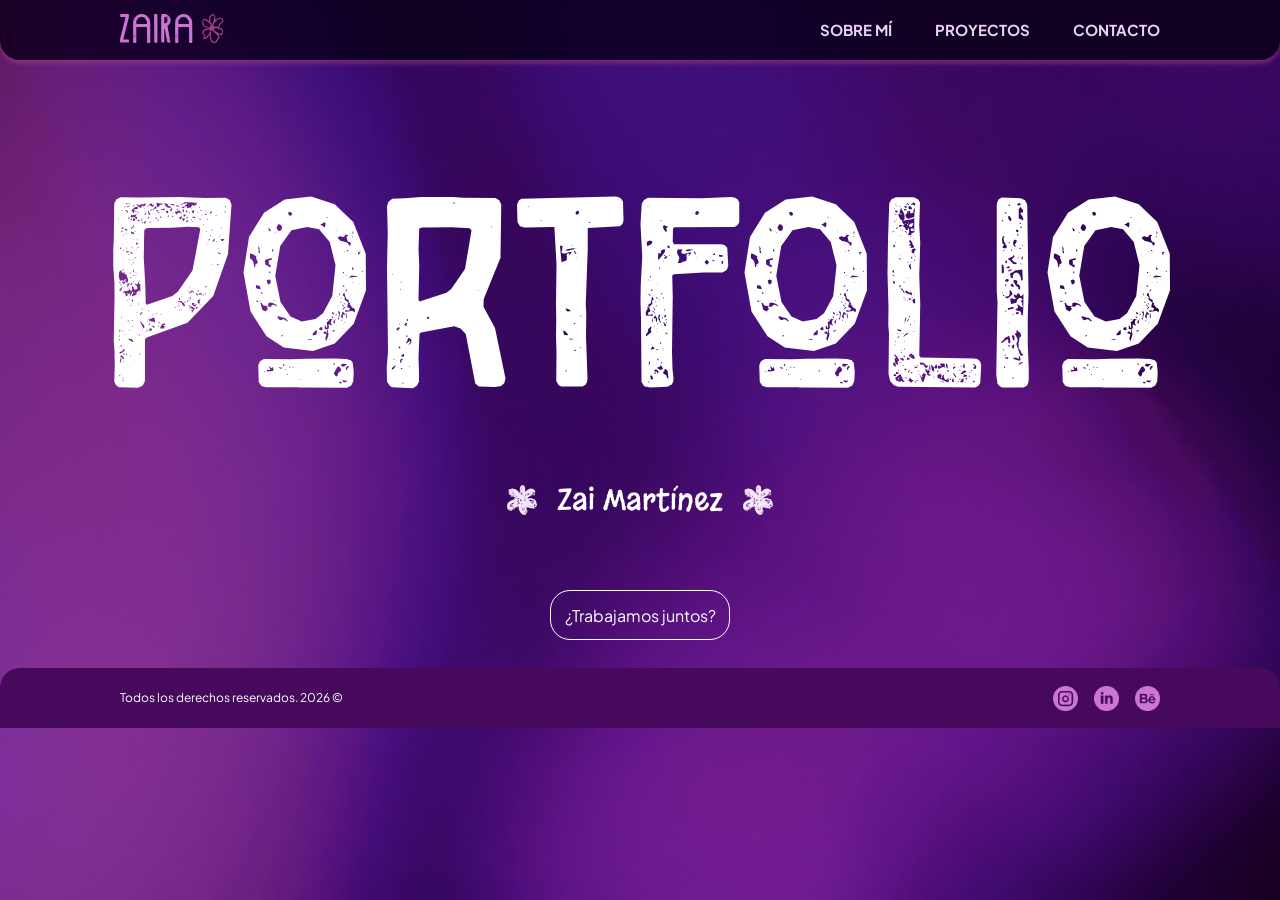
==== commit 2433656b: "arregle los tamaños tipograficos que estaban muy gigantes. modifique el index, sobre-mi, proyectos y" ====
--- a/index.html
+++ b/index.html
@@ -5,12 +5,12 @@
         <meta name="viewport" content="width=device-width, initial-scale=1.0">
         <title>Zai Martínez</title>
         <link href="estilos.css" rel="stylesheet" type="text/css">
-        <link rel="icon" type="image/x-icon" href="images/iconiposa.ico">
+        <link rel="icon" type="image/x-icon" href="images/favicon.ico">
     </head>
 
-    <body>
+    <body class="pagina-inicio">
         <header>
-            <a href="index.html" class="logo"> <img src="images/logo-header.png" alt="Zaira"></a>
+            <a href="index.html" class="logo"> <img src="images/logo-header.svg" alt="Zaira"></a>
 
              <nav>
                 <a href="sobre-mi.html">Sobre mí</a>
@@ -26,7 +26,7 @@
                 Zai Martínez
                 <img src="images/flor.svg" alt="" class="flor-decorativa">
             </h2>
-            <a href="#contacto" class="boton">¿Trabajamos juntos?</a>
+            <a href="contacto.html" class="boton">¿Trabajamos juntos?</a>
         </main>
 
     <footer class="footer">
--- a/estilos.css
+++ b/estilos.css
@@ -1,4 +1,4 @@
-/* FUENTES */
+/* --- FUENTES --- */
 
 @font-face {
   font-family: "CS Lempo Stamp Demo";
@@ -32,23 +32,44 @@
   font-display: swap;
 }
 
-/* GENERAL */
+/* --- GENERAL --- */
 * {
   box-sizing: border-box;
   margin: 0;
   padding: 0;
 }
 
+html {
+  height: 100%;
+  cursor: url('images/cursor.cur') 0 0, auto;
+}
+
+/*cursor*/
+
+a,
+button,
+input,
+textarea,
+label {
+  cursor: url('images/cursor.cur') 0 0, auto;
+}
+
+/*fondo*/
 body {
-  font-family: "Plus Jakarta Sans", sans-serif;
-  font-size: 20px;
-  line-height: 35px;
-  color: #ffffff;
-  background-color: #46095B;
-  background-image: url("images/background.gif");
-  background-size: cover;
-  background-position: center;
-  background-repeat: no-repeat;
+    font-family: "Plus Jakarta Sans", sans-serif;
+    font-size: 20px;
+    color: #ffffff;
+
+    background-color: #b168bd;
+    background-image:
+        linear-gradient(#b168bd, #d9a3e1),
+        url("images/background.gif");
+
+    background-blend-mode: multiply;
+    background-size: cover;
+    background-position: center;
+    background-repeat: no-repeat;
+    background-attachment: fixed;
 }
 
 a {
@@ -56,7 +77,7 @@
   text-decoration: none;
 }
 
-/* TIPOS */
+/* --- TIPOS --- */
 h1 {
   font-family: "CS Lempo Stamp Demo", sans-serif;
   font-weight: normal;
@@ -68,7 +89,7 @@
 h2 {
   font-family: "Margarine", sans-serif;
   font-weight: normal;
-  font-size: 40px;
+  font-size: 30px;
 }
 
 h3 {
@@ -81,17 +102,17 @@
   font-family: "Plus Jakarta Sans", sans-serif;
   font-weight: 800;
   font-size: 20px;
-  line-height: 35px;
+  line-height: 30px;
 }
 
 p {
   font-family: "Plus Jakarta Sans", sans-serif;
   font-weight: 400;
-  font-size: 18px;
-  line-height: 35px;
-}
-
-/* HEADER GENERAL */
+  font-size: 16px;
+  line-height: 30px;
+}
+
+/* --- HEADER GENERAL --- */
 
 header {
   position: relative;
@@ -142,7 +163,7 @@
   border-bottom: 3px solid #A74184;
 }
 
-/* FOOTER GENERAL*/
+/* --- FOOTER GENERAL --- */
 
 footer {
   height: 60px;
@@ -180,15 +201,26 @@
   transform: scale(1.3);
 }
 
-/* MAIN INDEX*/
+
+
+
+/* --- INDEX --- */
+
+body.pagina-inicio {
+  margin: 0;
+  height: 100%;
+  display: flex;
+  flex-direction: column;
+  position: relative;
+  overflow: hidden;
+}
 
 main {
-  min-height: 750px;
   padding-top: 130px;
   text-align: center;
 }
 
-main h2 {
+main.hero h2 {
   margin-top: 40px;
   display: flex;
   justify-content: center;
@@ -205,13 +237,13 @@
 display: inline-flex;
   justify-content: center;
   align-items: center;
-  width: 200px;
-  height: 60px;
+  width: 180px;
+  height: 50px;
   font-family: "Plus Jakarta Sans", sans-serif;
-  font-size: 18px;
+  font-size: 16px;
   color: #ffffff;
   text-decoration: none;
-  margin-top: 90px;
+  margin: 70px 0 28px 0;
   border: 1px solid #ffffff;
   border-radius: 20px;
   background-color: transparent;
@@ -223,7 +255,10 @@
   color: #ffffff;
 }
 
-/* PROYECTOS */
+
+
+
+/* --- PROYECTOS ---*/
 .pagina-proyectos main {
   padding-top: 0;
 }
@@ -239,9 +274,7 @@
   display: flex;
   justify-content: space-between;
   align-items: center;
-  border-radius: 0 0 20px 20px;
-  box-shadow: 0 4px 4px rgba(167, 65, 132, 0.5);
-  overflow: hidden;
+
 }
 
 .pagina-proyectos header::before {
@@ -419,40 +452,52 @@
   line-height: 1.4;
 }
 
-/* CONTACTO */
-/* --- PÁGINA DE CONTACTO --- */
+
+
+
+/* --- CONTACTO --- */
+
 body.pagina-contacto {
-  background-color: #F5E6FA;
-  margin: 0;
+  background: #F5E6FA;
+  margin: 0;
+  height: 100%;
+  display: flex;
+  flex-direction: column;
+  position: relative;
+  overflow: hidden;
+}
+
+body.pagina-contacto header,
+body.pagina-contacto footer {
+  z-index: 40;
 }
 
 .contacto-main {
-  display: flex;
-  justify-content: center;
+  flex: 1;
+  min-height: 0;
+  display: flex;
   align-items: stretch;
-  gap: 40px;
-  width: 100%;
-  max-width: 1200px;
-  margin: 0 auto;
-  padding: 60px 40px;
-  min-height: calc(100vh - 140px);
+  background: #F5E6FA;
+  margin: 0;
+  padding: 0 60px 0 40%;
+  overflow: hidden;
   box-sizing: border-box;
 }
 
-/* --- SECCIÓN: VIDEO --- */
+/* video */
+
 .contacto-video-box {
-  position: absolute; 
+  position: absolute;
   top: 0;
   left: 0;
-  width: 724px;
-  height: 1080px;
-  max-height: 100%;   
+  width: 40%;
+  height: 100%;
+  z-index: 10;
   overflow: hidden;
   display: flex;
   align-items: center;
-  padding: 60px;
+  padding: 0 40px 0 150px;
   box-sizing: border-box;
-  z-index: 1;
 }
 
 .contacto-video-box .video-contacto {
@@ -462,7 +507,7 @@
   width: 100%;
   height: 100%;
   object-fit: cover;
-  z-index: 0;
+  z-index: 10;
 }
 
 .contacto-video-box::before {
@@ -474,121 +519,407 @@
   height: 100%;
   background-color: #46095B;
   mix-blend-mode: multiply;
-  z-index: 1;
+  z-index: 20;
 }
 
 .contacto-texto-overlay {
   position: relative;
-  z-index: 2;
+  z-index: 30;
   color: #FFFFFF;
+  text-align: left;
 }
 
 .contacto-texto-overlay h2 {
-  font-size: 40px;
-  margin: 0 0 15px 0;
+  margin: 0 0 30px 0;
+  text-align: left;
 }
 
 .contacto-texto-overlay p {
-  font-size: 16px;
-  line-height: 1.5;
-  margin: 0;
-  max-width: 320px;
-}
-
-/* --- SECCIÓN 2: FORMULARIO --- */
+  margin: 0;
+  max-width: 340px;
+  text-align: left;
+}
+
+/* formulario */
+
 .contacto-form-box {
-  width: 50%;
+  flex: 1;
+  min-width: 0;
+  max-width: 840px;
+  margin: 10% 0 0 10%;
+  padding: 0;
+  box-sizing: border-box;
+  background: none;
+  display: flex;
+  flex-direction: column;
+}
+
+.contacto-form-box h4 {
+  flex: none;
+  color: #46095B;
+  text-align: left;
+  margin: 0 0 30px 0;
+}
+
+.contacto-form-box form {
+  flex: none;
+  display: flex;
+  flex-direction: column;
   background-color: #E9C4EF;
-  border-radius: 115px 20px 20px 20px;
-  padding: 50px;
+  border-radius: 20px 115px 20px 20px;
+  padding: 60px 60px 15px 40px;
   box-sizing: border-box;
-  box-shadow: 0 4px 20px rgba(70, 9, 91, 0.08);
-}
-
-.contacto-form-box h3 {
-  color: #46095B;
-  font-size: 20px;
-  margin-top: 0;
-  margin-bottom: 30px;
+  box-shadow: 0 4px 12px rgba(233, 150, 200, 0.5);
 }
 
 .form-grid {
-  display: grid;
-  grid-template-columns: 1fr 1fr;
-  gap: 20px;
+  flex: none;
+  display: flex;
+  flex-wrap: wrap;
+  justify-content: space-between;
+  row-gap: 30px;
+}
+
+.form-group {
+  flex: none;
+  width: 45%;
+  height: 40px;
+  min-width: 0;
 }
 
 .form-group.full-width {
-  grid-column: span 2;
-}
-
-.form-group input,
-.form-group textarea {
-  width: 100%;
-  padding: 16px 20px;
+  width: 100%;
+  height: 80px;
+}
+
+.form-group input {
+  width: 100%;
+  height: 100%;
+  padding: 0 30px;
   border: none;
   border-radius: 20px;
   background-color: #FFFFFF;
   color: #46095B;
-  font-size: 14px;
+  font-family: inherit;
   outline: none;
   box-sizing: border-box;
 }
 
+.form-group textarea {
+  width: 100%;
+  height: 100%;
+  padding: 20px 30px;
+  border: none;
+  border-radius: 20px;
+  background-color: #FFFFFF;
+  color: #46095B;
+  font-family: inherit;
+  outline: none;
+  resize: none;
+  overflow: auto;
+  box-sizing: border-box;
+}
+
 .form-group input::placeholder,
 .form-group textarea::placeholder {
-  color: #9C7BA4;
+  color: #46095B;
 }
 
 .form-footer {
+  flex: none;
   display: flex;
   justify-content: space-between;
   align-items: center;
+  flex-wrap: wrap;
+  gap: 20px;
   margin-top: 30px;
 }
 
-.campos-obligatorios {
-  font-size: 12px;
+.form-footer p {
+  font-size: 14px;
+  margin: 0;
   color: #46095B;
-  margin: 0;
-}
-
+}
+
+/* boton enviar */
 .btn-enviar {
   background-color: transparent;
-  border: 2px solid #46095B;
+  border: 1px solid #46095B;
   color: #46095B;
-  padding: 12px 35px;
+  font-family: inherit;
+  padding: 0 35px;
+  height: 50px;
   border-radius: 20px;
   font-weight: bold;
-  font-size: 14px;
+  font-size: 18px;
   cursor: pointer;
   transition: all 0.3s ease;
 }
 
 .btn-enviar:hover {
-  background-color: #46095B;
+  background-color: #D69DD0;
+}
+
+
+
+/*--- SOBRE MI ---*/
+
+body.pagina-sobre-mi {
+  margin: 0;
+  min-height: 100vh;
+  display: flex;
+  flex-direction: column;
+  overflow-x: hidden;
+}
+
+
+body.pagina-sobre-mi .sobre-main {
+  flex: 1 0 auto;
+  min-height: 0;
+  box-sizing: border-box;
+  display: grid;
+  grid-template-columns: 36vw minmax(0, 1fr);
+  column-gap: 4.8vw;
+  align-items: start;
+  margin: 0;
+  padding: 8.5vh 7.5vw 5vh 6vw;
+}
+
+/* columna izquierda */
+
+.sobre-imagenes {
+  position: relative;
+  width: 32vw;
+  max-width: 100%;
+  height: auto;
+  aspect-ratio: 606 / 626;
+  margin: 0;
+}
+
+
+.sobre-imagenes .foto-perfil {
+  position: absolute;
+  top: 0;
+  right: 0;
+  display: block;
+  width: 70.5%;
+  height: auto;
+  aspect-ratio: 427 / 449;
+  object-fit: cover;
+  border-radius: 90px 20px 90px 20px;
+  z-index: 20;
+}
+
+/* flor animada */
+
+.sobre-imagenes .flor-animada {
+  position: absolute;
+  top: 42%;
+  left: 0;
+  display: block;
+  width: 58%;
+  height: auto;
+  z-index: 10;
+  animation: girar-flor 30s linear infinite;
+  transform-origin: center;
+}
+
+@keyframes girar-flor {
+  from {
+      transform: rotate(0deg);
+    }
+
+    to {
+        transform: rotate(1000deg);
+    }
+}
+
+/* columna derecha */
+
+.sobre-texto {
+  min-width: 0;
+  width: 100%;
+  max-width: 871px;
+  margin: 12px 0 0;
   color: #FFFFFF;
-}
-
-/* --- RESPONSIVE --- */
-@media (max-width: 900px) {
-  .contacto-main {
-    flex-direction: column;
-    padding: 30px 20px;
-  }
-  .contacto-video-box,
-  .contacto-form-box {
+  text-align: left;
+}
+
+.sobre-texto article {
+  margin: 0;
+  padding: 0;
+}
+
+.sobre-texto article h2 {
+  margin: 0 0 20px;
+  padding: 0;
+  text-align: left;
+}
+
+/* descripción */
+
+.sobre-descripcion {
+  line-height: 1.65;
+}
+
+/* programas */
+
+.sobre-herramientas {
+  display: flex;
+  flex-wrap: wrap;
+  align-items: center;
+  gap: 30px;
+  margin: 30px 0 0;
+}
+
+.sobre-herramientas li {
+  display: flex;
+  align-items: center;
+  justify-content: center;
+  flex: 0 0 40px;
+  width: 40px;
+  height: 40px;
+  margin: 0;
+  padding: 0;
+}
+
+.sobre-herramientas li img {
+  display: block;
+  width: 100%;
+  height: 100%;
+  object-fit: contain;
+}
+
+/* estudios */
+
+.sobre-texto article h3 {
+  margin: 65px 0 10px;
+  padding: 0;
+  text-align: left;
+}
+
+.sobre-estudios {
+  display: flex;
+  flex-direction: column;
+  gap: 8px;
+}
+
+.sobre-estudios li {
+  display: flex;
+  align-items: flex-start;
+  gap: 12px;
+  margin: 0;
+  padding: 0;
+  font-size: 16px;
+  text-align: left;
+  line-height: 1.6;
+}
+
+.sobre-estudios li img {
+  display: block;
+  flex: 0 0 14px;
+  width: 14px;
+  height: 14px;
+  margin: 7px 0 0;
+  object-fit: contain;
+}
+
+
+
+
+
+
+
+
+
+
+
+
+
+
+/*--- RESPONSIVE ---*/
+@media (max-width: 500px) {
+
+  /*contacto*/
+
+  .contacto-form-box form {
+    padding: 40px 20px 20px;
+  }
+
+  .form-grid {
+    row-gap: 20px;
+  }
+
+  .form-group {
     width: 100%;
+  }
+
+  .form-footer {
+    margin-top: 20px;
+  }
+
+  /*sobre mi*/
+  body.pagina-sobre-mi {
+    min-height: 100vh;
     height: auto;
-    min-height: 400px;
-  }
-}
-
-
-
-
-@media (max-width: 768px) {
-  .grid-proyectos {
-    grid-template-columns: 1fr;
+    overflow-x: hidden;
+    overflow-y: auto;
+  }
+
+  body.pagina-sobre-mi .sobre-main {
+    grid-template-columns: minmax(0, 1fr);
+    row-gap: 30px;
+    padding: 35px 22px 40px;
+  }
+
+  .sobre-imagenes {
+    width: min(78vw, 330px);
+    margin: 0 auto;
+  }
+
+  .sobre-texto {
+    width: 100%;
+    max-width: none;
+    margin: 0;
+  }
+
+  .sobre-texto article h2 {
+    margin-bottom: 22px;
+  }
+
+  .sobre-descripcion {
+    line-height: 1.6;
+  }
+
+  .sobre-herramientas {
+    justify-content: flex-start;
+    gap: 20px;
+    margin-top: 25px;
+  }
+
+  .sobre-herramientas li {
+    flex-basis: 34px;
+    width: 34px;
+    height: 34px;
+    }
+
+  .sobre-texto article h3 {
+    margin: 45px 0 18px;
+  }
+
+  .sobre-estudios {
+    gap: 12px;
+  }
+
+  .sobre-estudios li {
+    gap: 10px;
+    font-size: 14px;
+  }
+
+  .sobre-estudios li img {
+    flex-basis: 12px;
+    width: 12px;
+    height: 12px;
+    margin-top: 5px;
   }
 }
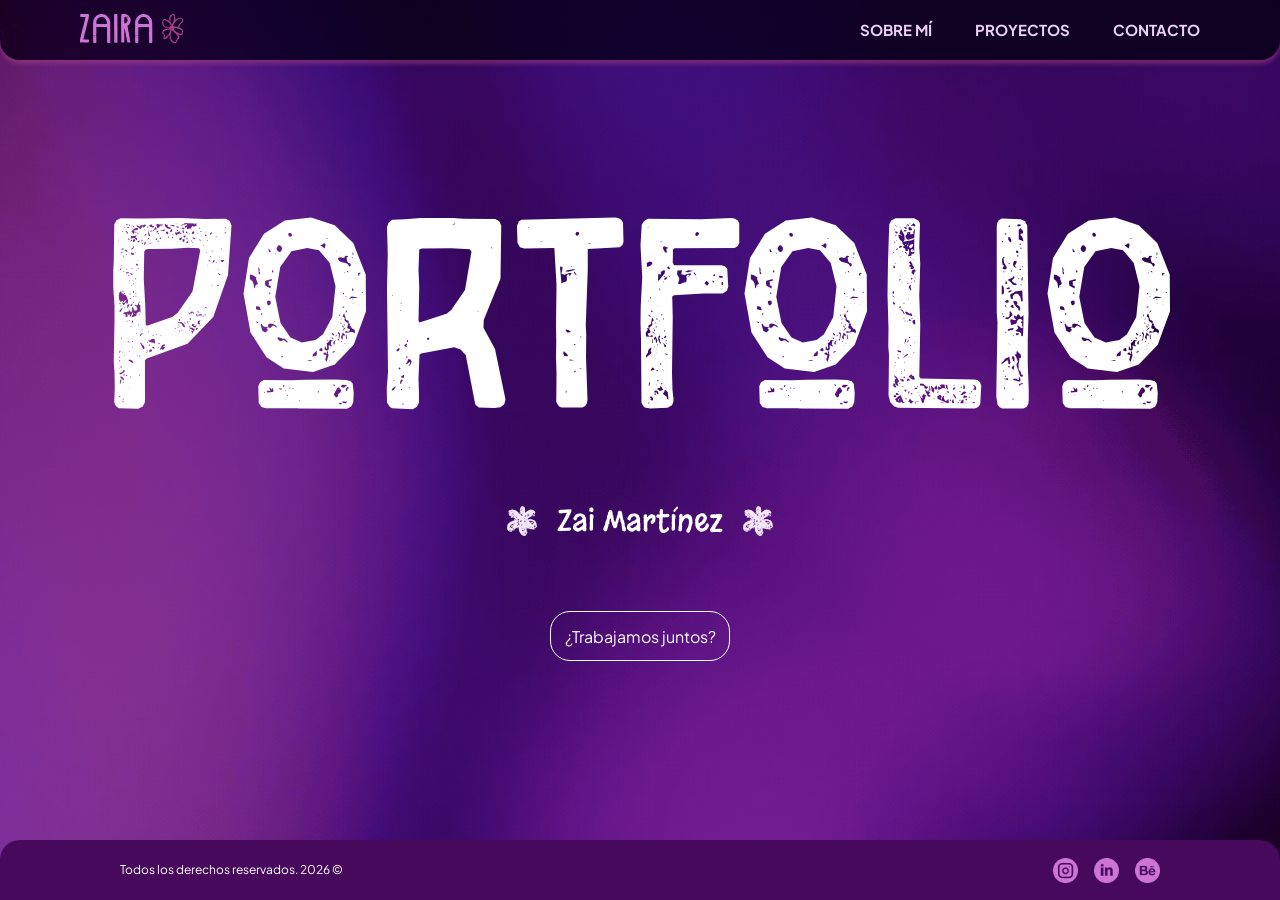
==== commit b24f7f82: "- reemplace margin y padding mayores a 100px o con auto por flexbox - corregi el tamaño de la imagen" ====
--- a/index.html
+++ b/index.html
@@ -10,7 +10,7 @@
 
     <body class="pagina-inicio">
         <header>
-            <a href="index.html" class="logo"> <img src="images/logo-header.svg" alt="Zaira"></a>
+            <a href="index.html" class="logo"> <img src="images/logo-header.svg" alt="Zaira" width="104" height="29"></a>
 
              <nav>
                 <a href="sobre-mi.html">Sobre mí</a>
@@ -22,24 +22,24 @@
         <main class="hero" id="inicio">
             <h1>Portfolio</h1>
             <h2>
-                <img src="images/flor.svg" alt="" class="flor-decorativa">
+                <img src="images/flor.svg" alt="" class="flor-decorativa" width="30" height="30">
                 Zai Martínez
-                <img src="images/flor.svg" alt="" class="flor-decorativa">
+                <img src="images/flor.svg" alt="" class="flor-decorativa" width="30" height="30">
             </h2>
-            <a href="contacto.html" class="boton">¿Trabajamos juntos?</a>
+            <a href="contacto.html" class="boton">¿Trabajamos juntos?<span class="boton-borde"></span></a>
         </main>
 
     <footer class="footer">
         <p class="copyright">Todos los derechos reservados. 2026 ©</p>
         <div class="social-links">
             <a href="https://www.instagram.com/zai.martz/" target="_blank" rel="noopener noreferrer" aria-label="Instagram">
-                <img src="images/instagram.png" alt="Instagram">
+                <img src="images/instagram.png" alt="Instagram" width="25" height="25">
             </a>
             <a href="https://www.linkedin.com/in/zaira-martz" target="_blank" rel="noopener noreferrer" aria-label="LinkedIn">
-                <img src="images/linkedin.png" alt="LinkedIn">
+                <img src="images/linkedin.png" alt="LinkedIn" width="25" height="25">
             </a>
             <a href="https://www.behance.net/zairamartnez1" target="_blank" rel="noopener noreferrer" aria-label="Behance">
-                <img src="images/behance.png" alt="Behance">
+                <img src="images/behance.png" alt="Behance" width="25" height="25">
             </a>
         </div>
     </footer>
--- a/estilos.css
+++ b/estilos.css
@@ -45,7 +45,6 @@
 }
 
 /*cursor*/
-
 a,
 button,
 input,
@@ -117,7 +116,7 @@
 header {
   position: relative;
   height: 60px;
-  padding: 0 120px;
+  padding: 0 80px;
   display: flex;
   justify-content: space-between;
   align-items: center;
@@ -144,7 +143,7 @@
 }
 
 nav a {
-display: inline-block;
+  display: inline-block;
   margin-left: 40px;
   padding-bottom: 3px;
   font-family: "Plus Jakarta Sans", sans-serif;
@@ -154,13 +153,13 @@
   letter-spacing: 10%;
   text-transform: uppercase;
   color: #ECD2F5;
-  text-decoration: none;
   border-bottom: 3px solid transparent;
   transition: border-color 0.3s ease;
 }
 
-nav a:hover {
-  border-bottom: 3px solid #A74184;
+nav a:hover,
+nav a.activo {
+  border-bottom-color: #A74184;
 }
 
 /* --- FOOTER GENERAL --- */
@@ -207,20 +206,27 @@
 /* --- INDEX --- */
 
 body.pagina-inicio {
-  margin: 0;
-  height: 100%;
+  min-height: 100vh;
   display: flex;
   flex-direction: column;
-  position: relative;
-  overflow: hidden;
-}
-
-main {
-  padding-top: 130px;
+  overflow-x: hidden;
+}
+
+body.pagina-inicio main {
+  flex: 1;
+}
+
+
+.hero {
+  display: flex;
+  flex-direction: column;
+  justify-content: center;
+  align-items: center;
   text-align: center;
-}
-
-main.hero h2 {
+  padding: 40px 20px;
+}
+
+.hero h2 {
   margin-top: 40px;
   display: flex;
   justify-content: center;
@@ -233,115 +239,99 @@
   height: 30px;
 }
 
+/* boton*/
+
 .boton {
-display: inline-flex;
+  position: relative;
+  display: inline-flex;
   justify-content: center;
   align-items: center;
   width: 180px;
   height: 50px;
+  margin: 70px 0 28px;
   font-family: "Plus Jakarta Sans", sans-serif;
   font-size: 16px;
-  color: #ffffff;
-  text-decoration: none;
-  margin: 70px 0 28px 0;
-  border: 1px solid #ffffff;
+  color: #FFFFFF;
+  border: 1px solid #FFFFFF;
   border-radius: 20px;
   background-color: transparent;
+  transition: background-color 0.3s ease;
 }
 
 .boton:hover {
   background-color: rgba(226, 53, 212, 0.3);
   border-color: #F5E6FA;
-  color: #ffffff;
+}
+
+.boton:hover .boton-borde {
+  display: block;
 }
 
 
 
 
 /* --- PROYECTOS ---*/
-.pagina-proyectos main {
-  padding-top: 0;
-}
-            /* no puedo encontrar la forma de hacer que este header tenga el efecto de multiplicar que tiene el figma :( */
 .pagina-proyectos header {
   position: sticky;
   top: 0;
-  left: 0;
-  width: 100%;
-  z-index: 100;
-  height: 60px;
-  padding: 0 120px;
-  display: flex;
-  justify-content: space-between;
-  align-items: center;
-
+  z-index: 40;
+
+  background-color: #46095B;
+  background-image:
+    linear-gradient(#B168BD, #D9A3E1),
+    url("images/background.gif");
+  background-blend-mode: multiply;
+  background-size: cover;
+  background-position: center;
+  background-repeat: no-repeat;
+  background-attachment: fixed;
 }
 
 .pagina-proyectos header::before {
-  content: '';
+  display: none;
+}
+
+/* banner */
+.banner-proyectos {
+  position: relative;
+  display: flex;
+  justify-content: center;
+  align-items: center;
+  height: 650px;
+  overflow: hidden;
+}
+
+.banner-proyectos .img-banner {
   position: absolute;
   top: 0;
   left: 0;
   width: 100%;
   height: 100%;
-  background-color: #46095B;
-  mix-blend-mode: multiply;
-  z-index: 10;
-}
-
-.pagina-proyectos header > * {
+  object-fit: cover;
+  object-position: center;
+}
+
+.banner-contenido {
   position: relative;
   z-index: 20;
-}
-
-/* banner */
-.pagina-proyectos .banner-proyectos {
-  position: relative;
-  display: grid;
-  grid-template-columns: 1fr;
-  width: 100%;
-  margin: 0;
-  padding: 0;
-  overflow: hidden;
-}
-
-.pagina-proyectos .banner-proyectos .img-banner {
-  grid-area: 1 / 1;
-  display: block;
-  width: 100%;
-  height: auto;
-  margin: 0;
-  padding: 0;
-  object-fit: cover;
-  z-index: 0;
-}
-
-.pagina-proyectos .banner-contenido {
-  grid-area: 1 / 1;
-  align-self: center;
-  justify-self: center;
-  position: relative;
-  z-index: 2;
   width: 100%;
   padding: 20px;
   text-align: center;
 }
 
-.pagina-proyectos .banner-proyectos h2 {
-  margin: 0 0 15px;
-  display: block;
+.banner-proyectos h2 {
+  margin-bottom: 15px;
   font-size: 40px;
-  color: #FFFFFF;
-}
-
-.pagina-proyectos .flores-separador {
+}
+
+.flores-separador {
   display: flex;
   flex-direction: column;
   gap: 20px;
   align-items: center;
 }
 
-.pagina-proyectos .flores-separador img {
+.flores-separador img {
   width: 18px;
   height: 18px;
 }
@@ -662,6 +652,7 @@
 
 
 
+
 /*--- SOBRE MI ---*/
 
 body.pagina-sobre-mi {
@@ -830,20 +821,96 @@
 
 
 
-
-
-
-
-
-
-
 /*--- RESPONSIVE ---*/
 @media (max-width: 500px) {
-
-  /*contacto*/
+  body {
+    font-size: 16px;
+  }
+
+  h1 {
+    font-size: 80px;
+  }
+
+  h2 {
+    font-size: 24px;
+  }
+
+  /* header y footer */
+  header {
+    padding: 0 20px;
+  }
+
+  nav a {
+    margin-left: 14px;
+    font-size: 12px;
+  }
+
+  footer {
+    height: auto;
+    flex-direction: column;
+    gap: 10px;
+    padding: 16px 20px;
+  }
+
+  /* index */
+  .hero {
+    padding: 30px 20px;
+  }
+
+  .hero h2 {
+    margin-top: 20px;
+    gap: 12px;
+  }
+
+  .boton {
+    margin-top: 40px;
+  }
+
+  /* proyectos */
+  .banner-proyectos {
+    height: 200px;
+  }
+
+  .banner-proyectos h2 {
+    font-size: 30px;
+  }
+
+  .contenedor-proyectos {
+    padding: 40px 20px;
+  }
+
+  .grid-proyectos {
+    grid-template-columns: 1fr;
+  }
+
+  .carrusel-img {
+    height: 240px;
+    border-radius: 70px 20px 20px 20px;
+  }
+
+  /* contacto */
+  .contacto-main {
+    flex-direction: column;
+    align-items: stretch;
+    padding: 0 0 40px;
+  }
+
+  .contacto-video-box {
+    position: relative;
+    width: 100%;
+    height: 240px;
+    padding: 0 20px;
+  }
+
+  .contacto-form-box {
+    max-width: none;
+    margin-top: 30px;
+    padding: 0 20px;
+  }
 
   .contacto-form-box form {
     padding: 40px 20px 20px;
+    border-radius: 20px 70px 20px 20px;
   }
 
   .form-grid {
@@ -858,41 +925,25 @@
     margin-top: 20px;
   }
 
-  /*sobre mi*/
-  body.pagina-sobre-mi {
-    min-height: 100vh;
-    height: auto;
-    overflow-x: hidden;
-    overflow-y: auto;
-  }
-
-  body.pagina-sobre-mi .sobre-main {
+  /* sobre mí: una columna */
+  .sobre-main {
     grid-template-columns: minmax(0, 1fr);
+    justify-items: center;
     row-gap: 30px;
     padding: 35px 22px 40px;
   }
 
   .sobre-imagenes {
-    width: min(78vw, 330px);
-    margin: 0 auto;
+    width: 100%;
+    max-width: 330px;
   }
 
   .sobre-texto {
-    width: 100%;
     max-width: none;
-    margin: 0;
-  }
-
-  .sobre-texto article h2 {
-    margin-bottom: 22px;
-  }
-
-  .sobre-descripcion {
-    line-height: 1.6;
+    margin-top: 0;
   }
 
   .sobre-herramientas {
-    justify-content: flex-start;
     gap: 20px;
     margin-top: 25px;
   }
@@ -901,9 +952,9 @@
     flex-basis: 34px;
     width: 34px;
     height: 34px;
-    }
-
-  .sobre-texto article h3 {
+  }
+
+  .sobre-texto h3 {
     margin: 45px 0 18px;
   }
 
